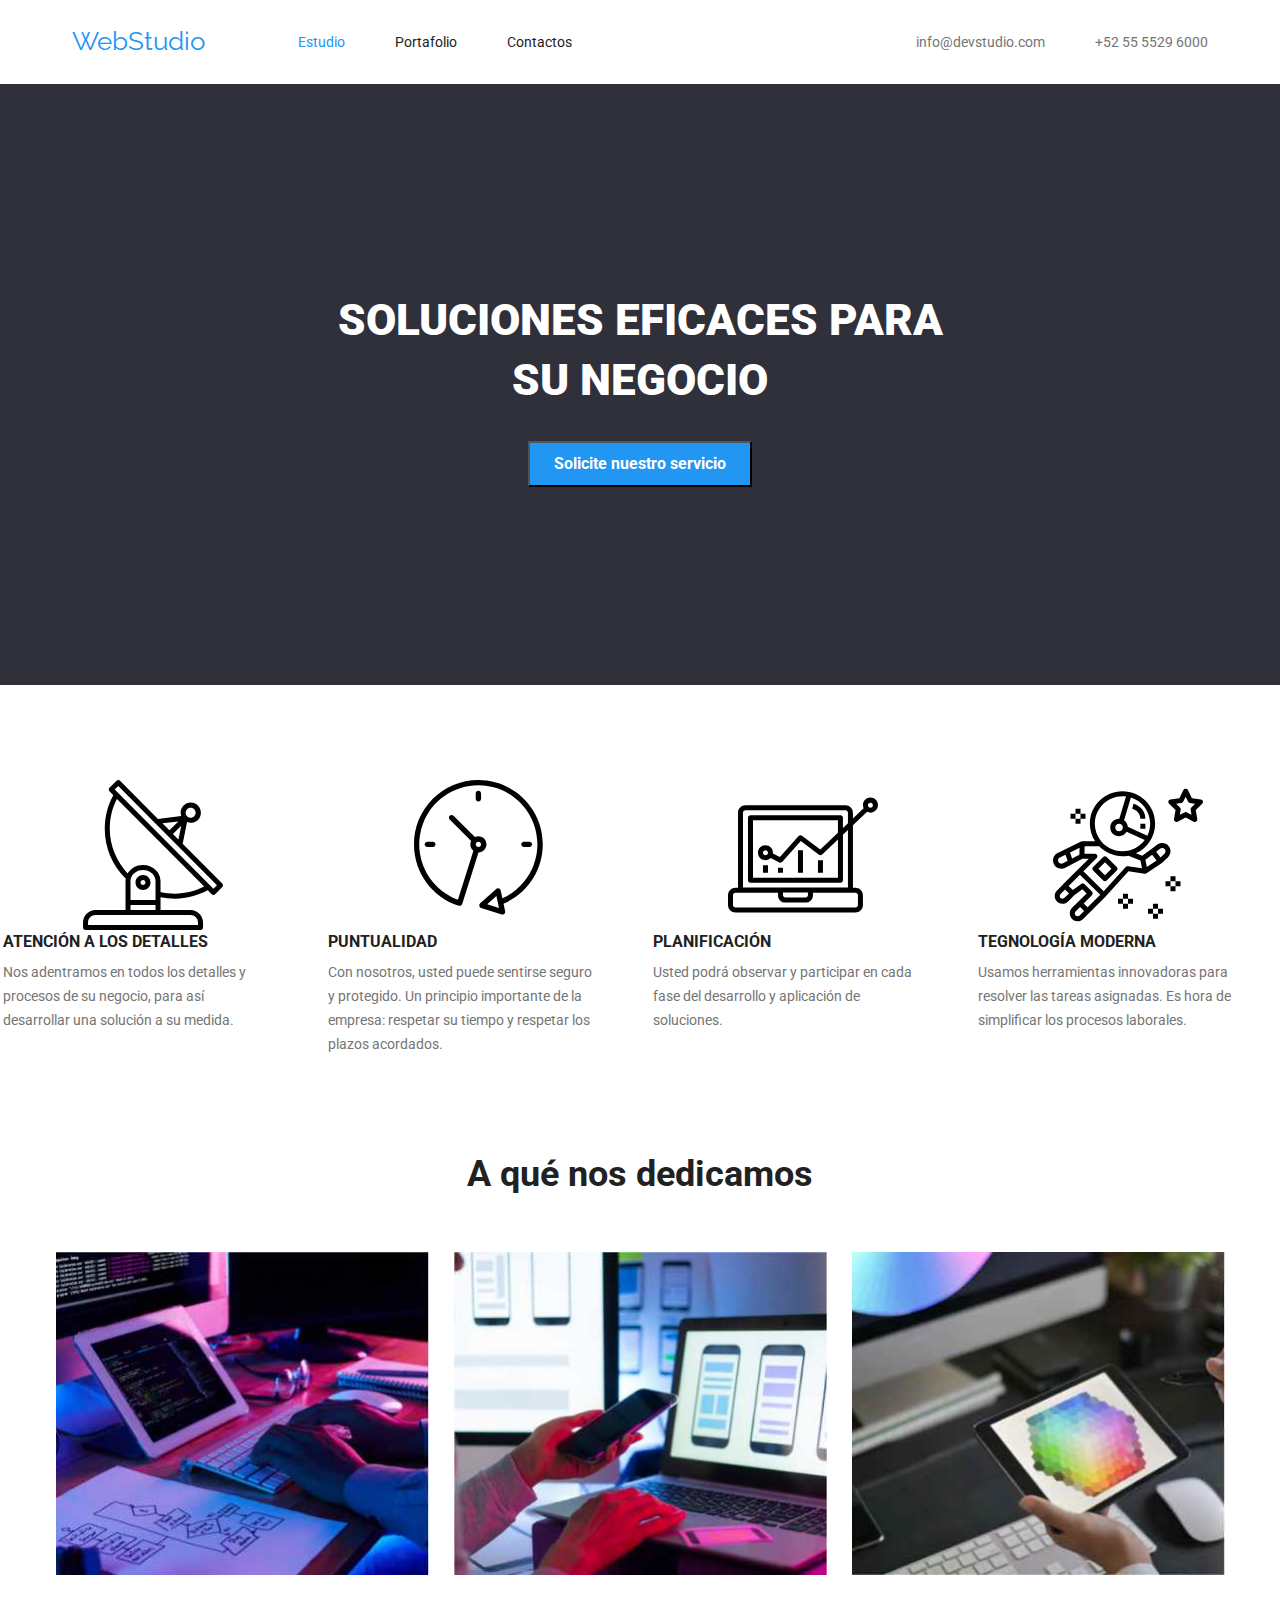
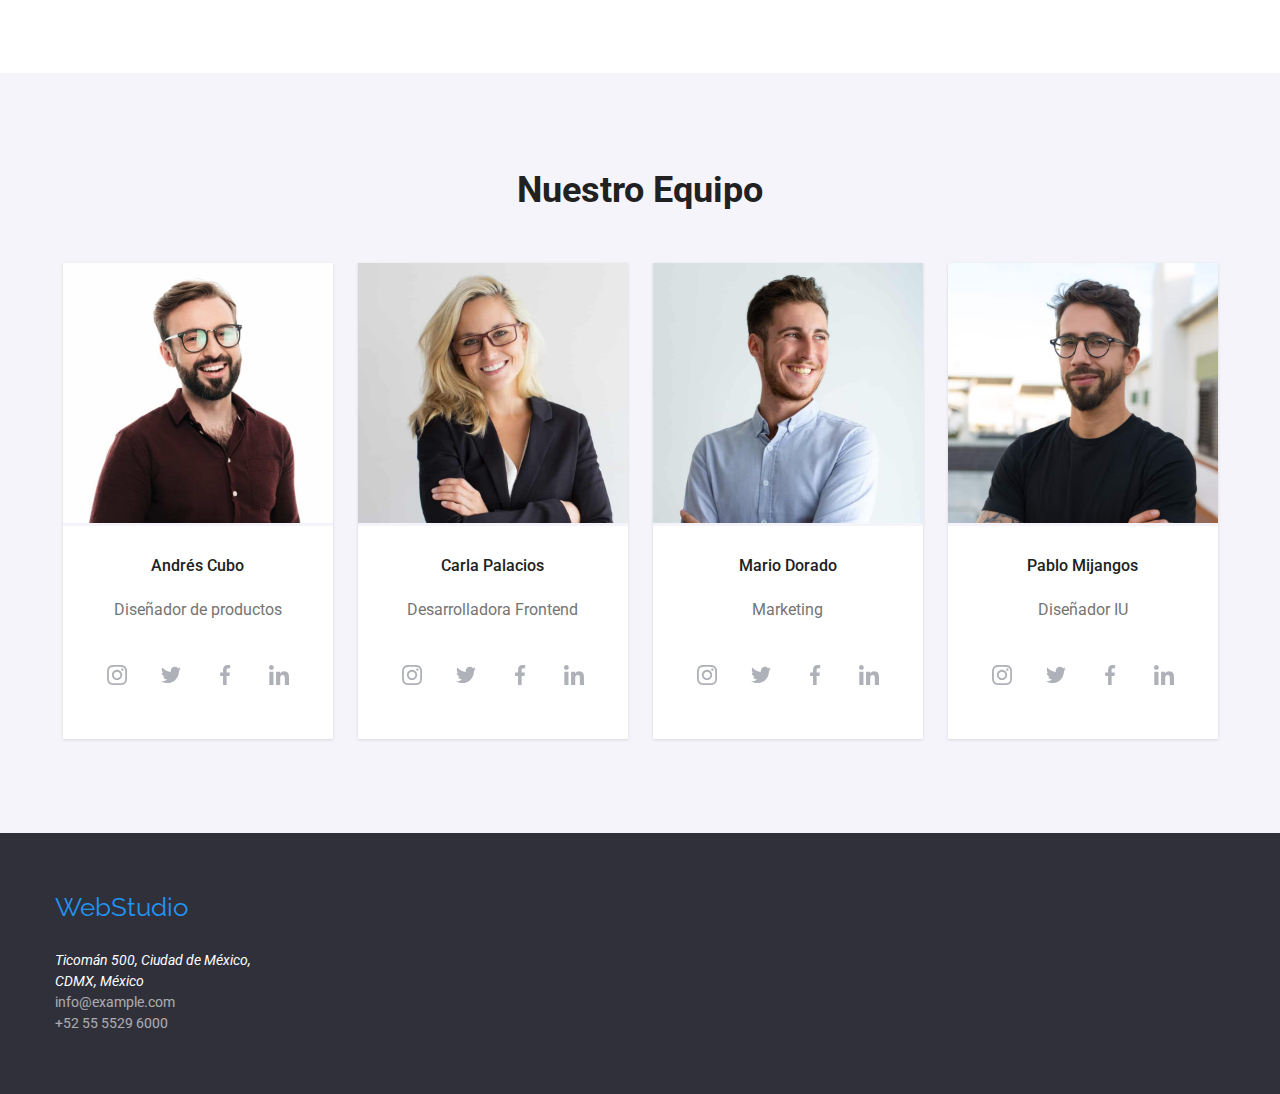
==== index.html @ 73389273 "First Commit Task 4 - rs - valores" ====
<!DOCTYPE html>
<html lang="en">
  <head>
    <meta charset="UTF-8" />
    <meta name="viewport" content="width=device-width, initial-scale=1.0" />
    <!-- Primeramente el normalizador -->
    <link
      rel="stylesheet"
      href="https://cdnjs.cloudflare.com/ajax/libs/modern-normalize/1.0.0/modern-normalize.min.css"
    />
    <link rel="preconnect" href="https://fonts.googleapis.com" />
    <link rel="preconnect" href="https://fonts.gstatic.com" crossorigin />
    <link
      href="https://fonts.googleapis.com/css2?family=Raleway:wght@700&family=Roboto:wght@400;500;700;900&display=swap"
      rel="stylesheet"
    />
    <link
      href="https://fonts.googleapis.com/css2?family=Roboto:wght@400;500;700;900&display=swap"
      rel="stylesheet"
    />
    <link href="./css/styles.css" rel="stylesheet" />
    <title>Document</title>
  </head>
  <body>
    <header>
      <nav class="container navigation-container">
        <a class="nav-web" href="#">WebStudio</a>
        <ul class="hero-navigation">
          <li><a class="current" href="index.html">Estudio</a></li>
          <li><a href="portafolio.html">Portafolio</a></li>
          <li><a href="#">Contactos</a></li>
        </ul>

        <ul class="hero-contact">
          <li>
            <a class="hero-contact-email" href="mailto:info@devstudio.com"
              >info@devstudio.com</a
            >
          </li>
          <li>
            <a href="tel:525555296000">+52 55 5529 6000</a>
          </li>
        </ul>
      </nav>
    </header>
    <main>
      <section id="main__introduction" class="main-introduction">
        <div class="hero-section container">
          <h1 class="h1-introduction">SOLUCIONES EFICACES PARA SU NEGOCIO</h1>
          <button class="button-text-index">Solicite nuestro servicio</button>
        </div>
      </section>
      <section id="main__valores" class="container">
        <div class="div-main-valores">
          <ul class="main-navigation">
            <li>
              <svg class="icon-valores">
                <use href = './images/icons/symbol-defs.svg#icon-val-antena'>
              </svg>
              <h3>ATENCIÓN A LOS DETALLES</h3>
              <p>
                Nos adentramos en todos los detalles y procesos de su negocio,
                para así desarrollar una solución a su medida.
              </p>
            </li>
            <li>
              <svg class="icon-valores">
                <use href = './images/icons/symbol-defs.svg#icon-val-reloj'>
              </svg>
              <h3>PUNTUALIDAD</h3>
              <p>
                Con nosotros, usted puede sentirse seguro y protegido. Un
                principio importante de la empresa: respetar su tiempo y
                respetar los plazos acordados.
              </p>
            </li>
            <li>
              <svg class="icon-valores">
                <use href = './images/icons/symbol-defs.svg#icon-val-diagrama'>
              </svg>
              <h3>PLANIFICACIÓN</h3>
              <p>
                Usted podrá observar y participar en cada fase del desarrollo y
                aplicación de soluciones.
              </p>
            </li>
            <li>
              <svg class="icon-valores">
                <use href = './images/icons/symbol-defs.svg#icon-val-astronauta'>
              </svg>
              <h3>TEGNOLOGÍA MODERNA</h3>
              <p>
                Usamos herramientas innovadoras para resolver las tareas
                asignadas. Es hora de simplificar los procesos laborales.
              </p>
            </li>
          </ul>
        </div>
      </section>

      <section id="main__dedicamos" class="container">
        <h2 class="text-dedicamos">A qué nos dedicamos</h2>
        <ul class="img-dedicamos">
          <li>
            <img
              src="./images/dedicamos1.jpg"
              alt="Desarrollo de páginas"
              width="373"
            />
          </li>
          <li>
            <img
              src="./images/dedicamos2.jpg"
              alt="Interface de usuarios"
              width="373"
            />
          </li>
          <li>
            <img
              src="./images/dedicamos3.jpg"
              alt="Diseño de páginas"
              width="373"
            />
          </li>
        </ul>
      </section>

      <section id="main__equipo" class="main-equipo">
        <div class="container">
          <h2 class="text-equipo">Nuestro Equipo</h2>
          <ul class="img-equipo shadow-equipo">
            <li>
              <img
                src="./images/equi-diseno.jpg"
                alt="Profesional en diseño"
                width="270"
              />
              <h4>Andrés Cubo</h4>
              <span>Diseñador de productos</span>
              <ul class="rs-equipo">
                <li class="rs-equipo-item" >
                  <svg class="icon icon-color">
                    <use href = './images/icons/symbol-defs.svg#icon-rs-instagram'>
                    </svg>
                </li>
                <li  class="rs-equipo-item" >
                  <svg class="icon">
                    <use href = './images/icons/symbol-defs.svg#icon-rs-twitter'>
                    </svg>
                </li>
                <li  class="rs-equipo-item" >
                  <svg class="icon">
                    <use href = './images/icons/symbol-defs.svg#icon-rs-facebook'>
                    </svg>
                </li>
                <li  class="rs-equipo-item" >
                  <svg class="icon">
                    <use href = './images/icons/symbol-defs.svg#icon-rs-linkedin'>
                    </svg>
                </li>
              </ul>
            </li>
            <li>
              <img
                src="./images/equi-desarrollo.jpg"
                alt="Profesional en desarrollo"
                width="270"
              />
              <h4>Carla Palacios</h4>
              <span>Desarrolladora Frontend</span>
              <ul class="rs-equipo">
                <li class="rs-equipo-item" >
                  <svg class="icon icon-color">
                    <use href = './images/icons/symbol-defs.svg#icon-rs-instagram'>
                    </svg>
                </li>
                <li  class="rs-equipo-item" >
                  <svg class="icon">
                    <use href = './images/icons/symbol-defs.svg#icon-rs-twitter'>
                    </svg>
                </li>
                <li  class="rs-equipo-item" >
                  <svg class="icon">
                    <use href = './images/icons/symbol-defs.svg#icon-rs-facebook'>
                    </svg>
                </li>
                <li  class="rs-equipo-item" >
                  <svg class="icon">
                    <use href = './images/icons/symbol-defs.svg#icon-rs-linkedin'>
                    </svg>
                </li>
              </ul>
            </li>
            <li>
              <img
                src="./images/equi-marketing.jpg"
                alt="Profesional en marketing"
                width="270"
              />
              <h4>Mario Dorado</h4>
              <span>Marketing</span>

              <ul class="rs-equipo">
                <li class="rs-equipo-item" >
                  <svg class="icon icon-color">
                    <use href = './images/icons/symbol-defs.svg#icon-rs-instagram'>
                    </svg>
                </li>
                <li  class="rs-equipo-item" >
                  <svg class="icon">
                    <use href = './images/icons/symbol-defs.svg#icon-rs-twitter'>
                    </svg>
                </li>
                <li  class="rs-equipo-item" >
                  <svg class="icon">
                    <use href = './images/icons/symbol-defs.svg#icon-rs-facebook'>
                    </svg>
                </li>
                <li  class="rs-equipo-item" >
                  <svg class="icon">
                    <use href = './images/icons/symbol-defs.svg#icon-rs-linkedin'>
                    </svg>
                </li>
              </ul>
            </li>
            <li>
              <img
                src="./images/equi-diseno-ui.jpg"
                alt="Profesional en interface de usuario"
                width="270"
              />
              <h4>Pablo Mijangos</h4>
              <span>Diseñador IU</span>
              <ul class="rs-equipo">
                <li class="rs-equipo-item" >
                  <svg class="icon icon-color">
                    <use href = './images/icons/symbol-defs.svg#icon-rs-instagram'>
                    </svg>
                </li>
                <li  class="rs-equipo-item" >
                  <svg class="icon">
                    <use href = './images/icons/symbol-defs.svg#icon-rs-twitter'>
                    </svg>
                </li>
                <li  class="rs-equipo-item" >
                  <svg class="icon">
                    <use href = './images/icons/symbol-defs.svg#icon-rs-facebook'>
                    </svg>
                </li>
                <li  class="rs-equipo-item" >
                  <svg class="icon">
                    <use href = './images/icons/symbol-defs.svg#icon-rs-linkedin'>
                    </svg>
                </li>
              </ul>
            </li>
          </ul>
        </div>
      </section>
    </main>

    <footer class="footer">
      <div class="container">
        <a class="nav-web nav-web-footer" href="#">WebStudio</a>
        <ul class="nav-web-footer-ul">
          <li>
            <address class="direccion">
              Ticomán 500, Ciudad de México, CDMX, México
            </address>
          </li>
          <li>
            <a
              class="contact-hover direccion direccion-opacidad"
              href="mailto:info@example.com"
              >info@example.com</a
            >
          </li>
          <li>
            <a
              class="contact-hover direccion direccion-opacidad direccion-footer"
              href="tel:+525555296000"
              >+52 55 5529 6000</a
            >
          </li>
        </ul>
      </div>
    </footer>
  </body>
</html>
---- css/styles.css ----
:root {
  --main-font: 'Roboto', Sans-serif;
  --secundary-font: 'Raleway', Sans-serif;
  --main-introducion: #2f303a;
  --web-color: #2196f3;
  --text-color: #000000;
  --span-color: #757575;
  --body-color: #212121;
  --contact-color: #d94f4f;
  --bg-color-dark: #2f303a;
  --bc-color-light: #f5f4fa;

  --button-bgc: #2196f3;
  --basic-color: #ffffff;
  --bg-color-equipo: #f5f4fa;

  --tx-color-valores: #00000033;

  --ln-color: #ececec;
  --icon-color: #afb1b8;
  --icon-fill: #2196f3;
}

* {
  text-decoration: none;
  list-style-type: none;
}
.container {
  display: block;
  justify-content: center;
  width: 1200px;
  margin: 0px auto;
  padding: 0px 15px;
}
.brd-header {
  border: 1px solid rgba(236, 236, 236, 1);
}

.navigation-container {
  display: flex;

  align-items: center;
}

.hero-navigation a {
  color: var(--body-color);
}
.hero-navigation li:hover a:hover {
  color: var(--web-color);
}
.list {
  margin: 0;
}
.hero-navigation {
  display: flex;
  column-gap: 50px;
  margin: 0px 0px;
  margin-right: 344px;
  padding: 0px 0px;
}
.hero-navigation-filter {
  display: flex;
  column-gap: 8px;
  justify-content: center;
  align-items: center;
  padding: 5px;
}
.hero-navigation li a:hover {
  color: var(--web-color);
}
.hero-navigation li a:focus {
  color: var(--web-color);
  font-weight: 500;
}
.hero-contact li a {
  color: var(--span-color);
}
.hero-contact-email:hover {
  font-weight: 500;
  color: var(--web-color);
}
.hero-contact-email:focus {
  font-weight: 500;
  color: var(--web-color);
}
.hero-contact {
  display: flex;
  column-gap: 50px;
  padding: 0px 0px;
  margin: 0px 0px;
}
button {
  padding: 6px 24px;
}

.button-text-filter {
  padding-top: 106px;
  padding-bottom: 50px;
  margin: 0px 0px 0px;
}
.button-text-filter li button {
  cursor: pointer;
  line-height: 1.625;
  font-size: 16px;
  font-weight: 500;
  border-radius: 4px;
  border-width: 0px 0px 0px 0px;
}
.button-text-index {
  cursor: pointer;
  line-height: 1.875;
  font-size: 16px;
  font-weight: 700;
  color: var(--basic-color);
  background-color: var(--web-color);
  display: block;
  margin: 0 auto;
}

button:hover {
  background-color: var(--button-bgc);
  color: var(--basic-color);
}
button:focus {
  background-color: var(--button-bgc);
  color: var(--basic-color);
}
#line {
  height: 1px;
  color: var(--ln-color);
  padding-top: 1px 0px 1px 0px;
  margin: 0px 0px 0px 0px;
  border-color: var(--ln-color);
  background-color: #ffffff;
}

body {
  margin: 0;
  padding: 0;
  font-family: var(--main-font);
  font-size: 14px;
  /*letter-spacing: 0.03em;*/
  color: var(--body-color);
}
h1 {
}

h2 {
  font-size: 36px;
  font-weight: 700;
  line-height: 1.284;
}
h3 {
  line-height: 1.142;
  font-size: 16px;
  font-weight: 700;
}
h4 {
  line-height: 1.187;
  font-size: 16px;
  font-weight: 500;
}
p {
  font-size: 14px;
  font-weight: 400;
}
.main-introduction {
  justify-content: center;
  background-color: var(--main-introducion);
}

.footer {
  background-color: var(--main-introducion);
}

.h1-introduction {
  font-size: 44px;
  font-weight: 900;
  line-height: 1.363;
  color: var(--basic-color);
  padding-top: 207px;
  padding-bottom: 30px;
  text-align: center;
  margin: 0px 0px 0px 0px;
}
span {
  line-height: 1.875;
  color: var(--span-color);
  font-size: 16px;
  font-weight: 400;
}
.nav-web {
  color: var(--web-color);
  font-size: 26px;
  font-family: 'Raleway', sans-serif;
  margin-right: 93px;

  padding: 27px 0px;
}
.direccion {
  font-size: 14px;
  color: var(--basic-color);
}
.direccion-opacidad {
  opacity: 60%;
}
.web li a {
  font-size: 14px;
  line-height: 1.172;
}
.section-title {
  display: none;
}
/*

*/
/* =================================================================*/
.hero-section {
  width: 696px;
  margin-right: auto;
  margin-left: auto;
  justify-content: center;
  padding-bottom: 198px;
}
.main-navigation {
  display: flex;
  flex-basis: calc((100%-20px) / 4);
  gap: 25px;
  padding-left: 0;
  padding-top: 95px;
  /*padding-bottom: 94px;*/
  justify-content: center;
  margin: 0px 0pc 0px 0px;
}

.main-navigation h3 {
  font-family: var(--main-font);
  width: 270px;
  font-weight: 700;
  color: var(--body-color);
  margin: 0px 0px 0px 0px;
}

.main-navigation p {
  font-family: var(--main-font);
  width: 270px;
  font-weight: 400;
  font-size: 14px;
  color: var(--span-color);
  margin: 0px 0px 0px 0px;
  padding: 10px 0px 94px;
  line-height: 1.714;
}

.img-dedicamos {
  display: flex;
  flex-basis: calc((100%-20px) / 4);
  gap: 25px;
  padding-left: 0;
  padding-bottom: 94px;
  justify-content: center;
  margin: 0px 0px 0px 0px;
}
.img-equipo {
  display: flex;
  flex-basis: calc((100%-20px) / 4);
  gap: 25px;
  padding-left: 0;
  justify-content: center;
  margin: 0px 0px 0px 0px;
}

.img-equipo li h4 {
  padding-top: 30px;
  padding-bottom: 10px;
  text-align: center;
  margin: 0px 0px 0px 0px;
}
.img-equipo li span {
  display: block;
  line-height: 1.875;
  color: var(--span-color);
  font-size: 16px;
  font-weight: 400;
  margin: 0px 0px 0px 0px;
  padding-top: 10px;
  padding-bottom: 28px;
  text-align: center;
}
.img-portafolio {
  display: flex;
  flex-wrap: wrap;
  gap: 30px;
  padding-left: 0;
  justify-content: center;
  margin: 0px 0px 0px 0px;
  padding-bottom: 30px;
}

.img-portafolio li h3 {
  margin: 0px 0px 0px 0px;
  font-family: var(--main-font);
  font-size: 18px;
  font-weight: 700;
  padding-left: 24px;
  padding-top: 20px;
  white-space: pre;
}
.img-portafolio li span {
  display: block;
  font-family: var(--main-font);
  font-size: 16px;
  font-weight: 400;
  padding-left: 24px;
  padding-top: 0px;
  padding-bottom: 18px;
}

.shadow-portafolio li {
  box-shadow: 0px 2px 1px 0px #00000033;
  box-shadow: 0px 1px 1px 0px #00000024;
  box-shadow: 0px 1px 3px 0px #0000001f;
}
#products ul {
  display: flex;
  flex-basis: calc((100%-20px) / 3);

  /*flex-wrap: wrap;*/
  gap: 25px;
  padding-left: 0;
  justify-content: center;
  margin-bottom: 40px;
  border-radius: 4px;
  box-shadow: 0px 2px 1px -1px rgba(0, 0, 0, 0.2);
  box-shadow: 0px 1px 1px 0px rgba(0, 0, 0, 0.14);
  box-shadow: 0px 1px 3px 0px rgba(0, 0, 0, 0.12);
}

/*-----Equipo---------*/
.shadow-equipo > li {
  box-shadow: 0px 2px 1px 0px #00000033;
  box-shadow: 0px 1px 1px 0px #00000024;
  box-shadow: 0px 1px 3px 0px #0000001f;
}
.shadow-equipo h4 {
  background-color: var(--basic-color);
}
.shadow-equipo span {
  background-color: var(--basic-color);
}
.hero-navigation a[class='current'] {
  color: var(--web-color);
}
.main-equipo {
  background-color: var(--bg-color-equipo);
  padding-bottom: 94px;
}
.text-equipo {
  text-align: center;
  padding-top: 94px;
  padding-bottom: 50px;
  margin: 0px 0px 0px 0px;
}
.text-dedicamos {
  text-align: center;
  /*padding-top: 94px;*/
  padding-bottom: 55px;
  margin: 0px 0px 0px 0px;
}
.div-main-valores {
  padding: 0px 0pc 0px 0px;
}
.nav-web-footer {
  display: block;
  padding-top: 60px;
}

.direccion-footer {
  display: block;
  padding-bottom: 60px;
}
.nav-web-footer-ul {
  line-height: 1.5;
  width: 231px;
  font-weight: 400;
  padding-left: 0px;
  margin: 0px 0px 0px 0px;
}

/* Tarea 4 */

.icon {
  width: 20px;
  height: 20px;
}
.rs-equipo-item > .icon {
  fill: var(--icon-color);
}
.rs-equipo {
  display: flex;
  flex-basis: calc((100%-20px) / 4);
  gap: 10px;
  padding-left: 0;
  justify-content: center;
  margin: 0px 0px 0px 0px;
  background-color: var(--basic-color);
  padding-bottom: 42px;
}
.rs-equipo li {
  display: flex;
  width: 44px;
  height: 44px;
  border-radius: 50%;
  justify-content: center;
  align-items: center;
}

.rs-equipo-item:hover > .icon {
  fill: var(--basic-color);
}
.rs-equipo li:hover {
  background-color: var(--icon-fill);
}
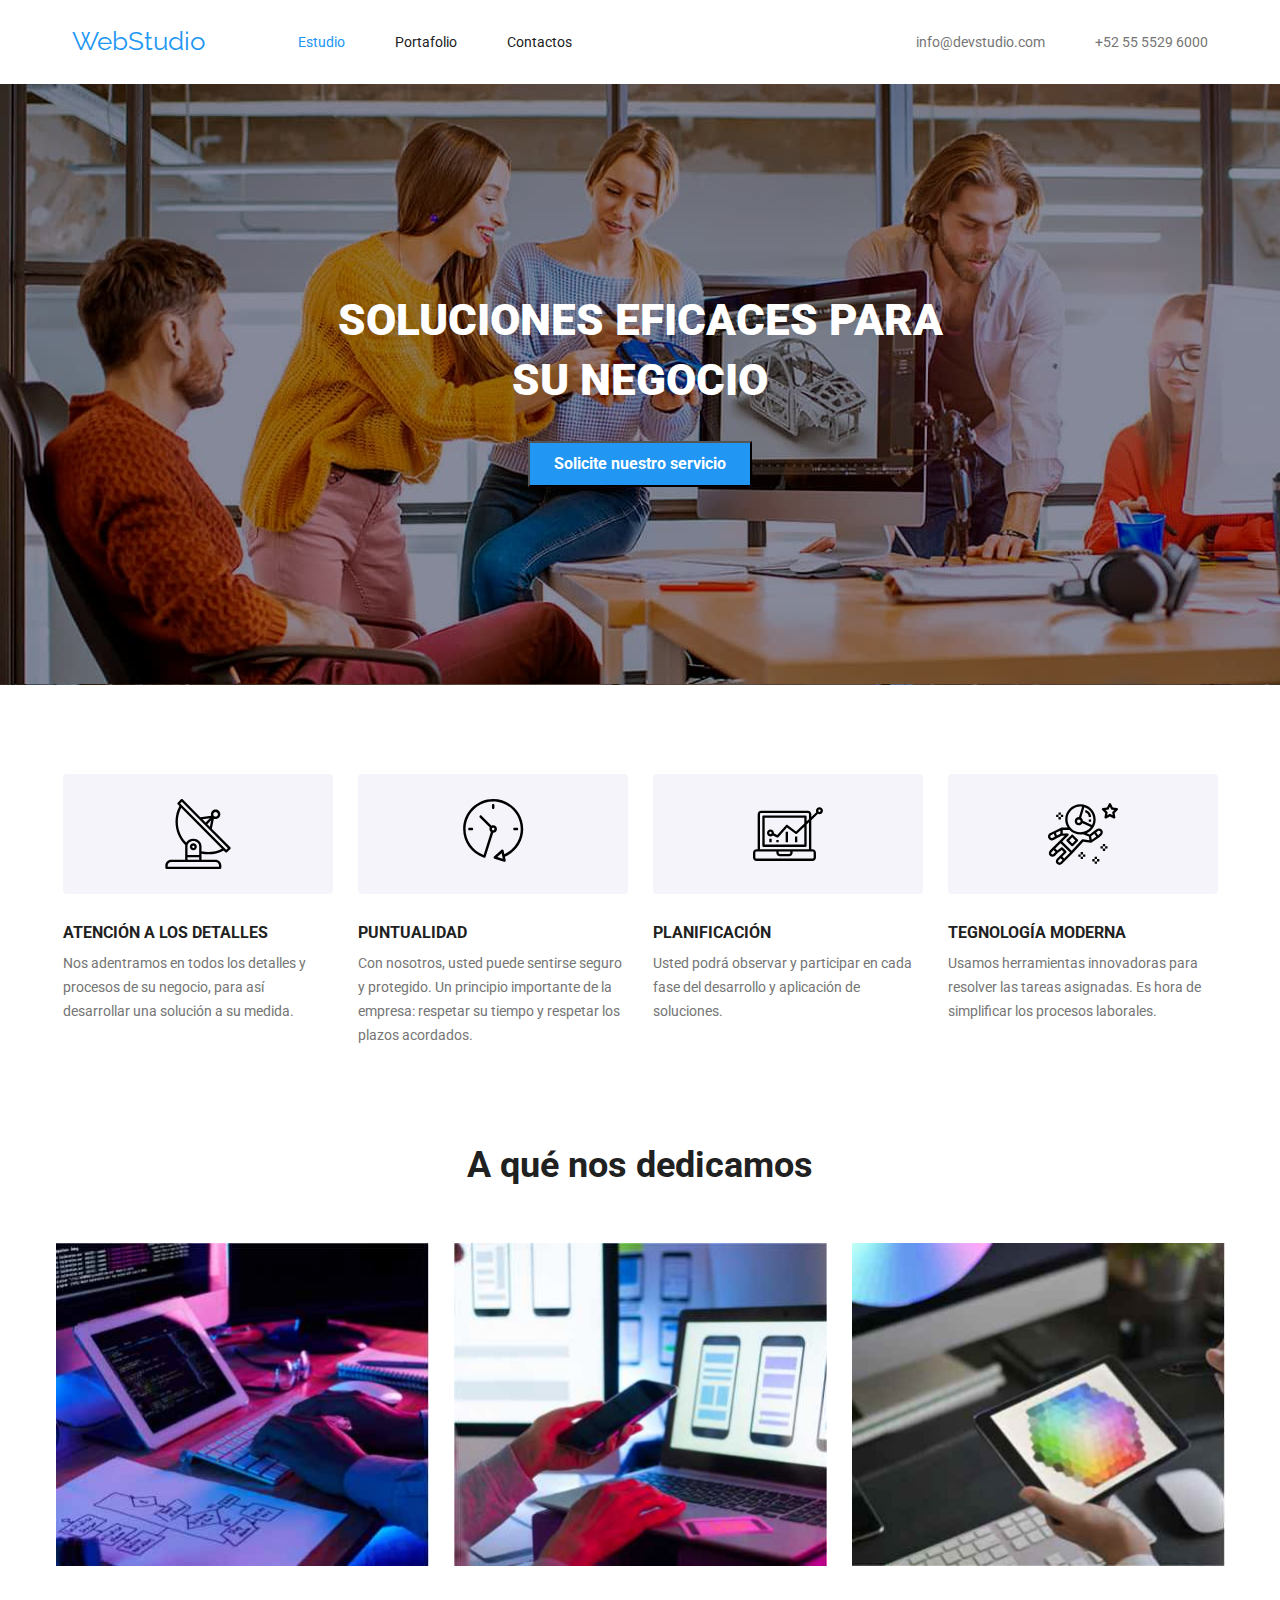
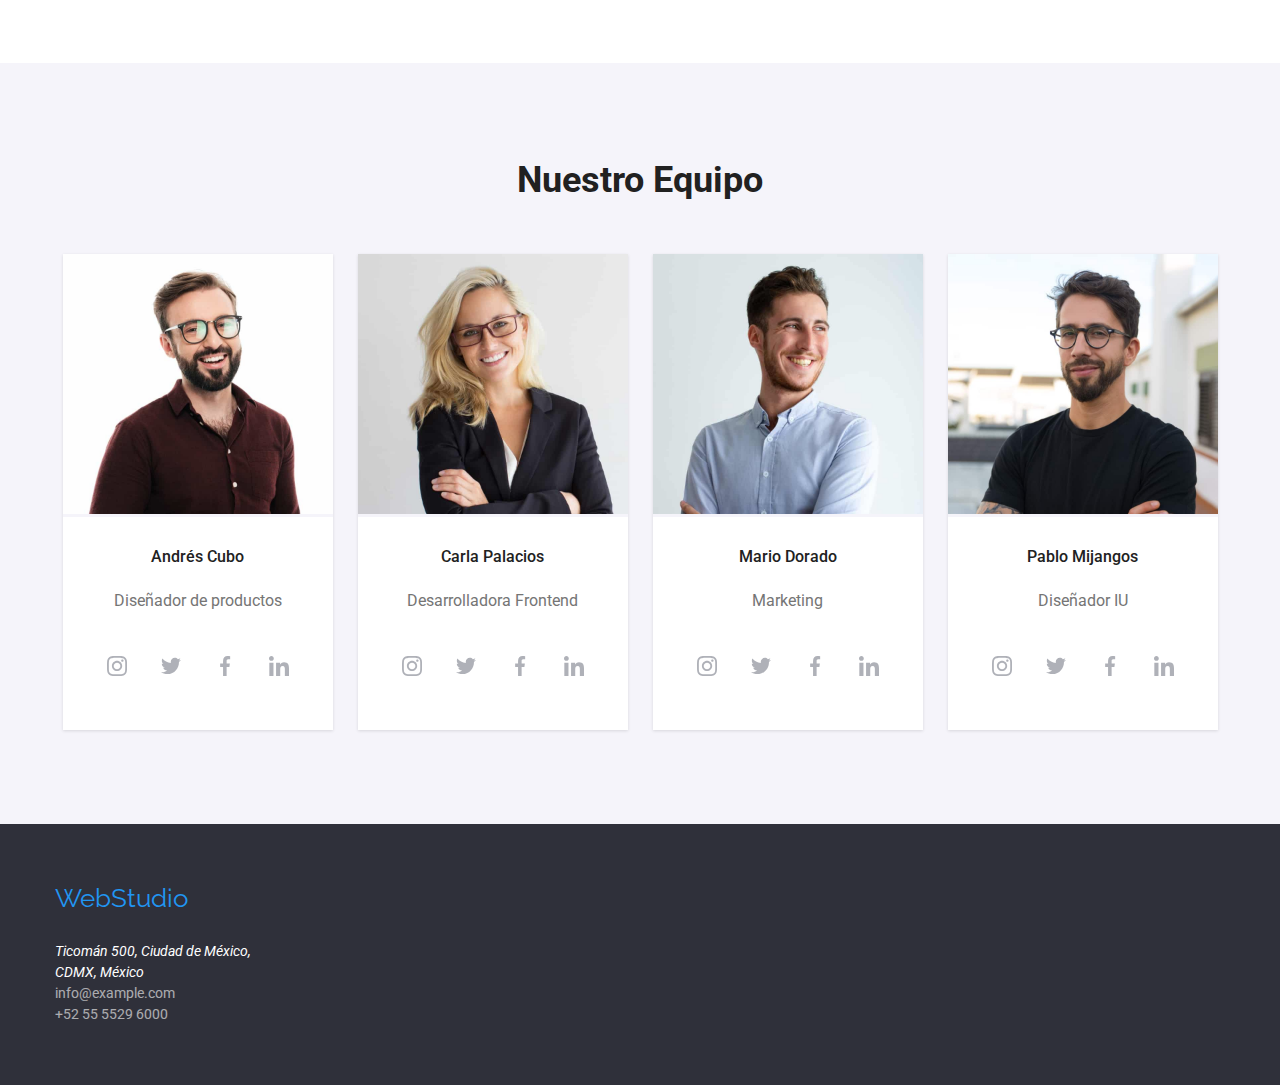
==== commit 781d4fb5: "Second Commit Task 4 - img main" ====
--- a/index.html
+++ b/index.html
@@ -54,9 +54,11 @@
         <div class="div-main-valores">
           <ul class="main-navigation">
             <li>
-              <svg class="icon-valores">
-                <use href = './images/icons/symbol-defs.svg#icon-val-antena'>
-              </svg>
+              <div class="val-img">
+                <svg class="icon-valores">
+                  <use href = './images/icons/symbol-defs.svg#icon-val-antena'>
+                </svg>
+              </div>
               <h3>ATENCIÓN A LOS DETALLES</h3>
               <p>
                 Nos adentramos en todos los detalles y procesos de su negocio,
@@ -64,9 +66,11 @@
               </p>
             </li>
             <li>
-              <svg class="icon-valores">
-                <use href = './images/icons/symbol-defs.svg#icon-val-reloj'>
-              </svg>
+              <div class="val-img">
+                <svg class="icon-valores">
+                  <use href = './images/icons/symbol-defs.svg#icon-val-reloj'>
+                </svg>
+              </div>
               <h3>PUNTUALIDAD</h3>
               <p>
                 Con nosotros, usted puede sentirse seguro y protegido. Un
@@ -75,9 +79,11 @@
               </p>
             </li>
             <li>
-              <svg class="icon-valores">
-                <use href = './images/icons/symbol-defs.svg#icon-val-diagrama'>
-              </svg>
+              <div class="val-img">
+                <svg class="icon-valores">
+                  <use href = './images/icons/symbol-defs.svg#icon-val-diagrama'>
+                </svg>
+              </div>
               <h3>PLANIFICACIÓN</h3>
               <p>
                 Usted podrá observar y participar en cada fase del desarrollo y
@@ -85,9 +91,11 @@
               </p>
             </li>
             <li>
-              <svg class="icon-valores">
-                <use href = './images/icons/symbol-defs.svg#icon-val-astronauta'>
-              </svg>
+              <div class="val-img">
+                <svg class="icon-valores">
+                  <use href = './images/icons/symbol-defs.svg#icon-val-astronauta'>
+                </svg>
+              </div>
               <h3>TEGNOLOGÍA MODERNA</h3>
               <p>
                 Usamos herramientas innovadoras para resolver las tareas
--- a/css/styles.css
+++ b/css/styles.css
@@ -167,8 +167,8 @@
 .main-introduction {
   justify-content: center;
   background-color: var(--main-introducion);
-}
-
+  background-image: url(../images/head-image.jpg);
+}
 .footer {
   background-color: var(--main-introducion);
 }
@@ -227,7 +227,7 @@
   flex-basis: calc((100%-20px) / 4);
   gap: 25px;
   padding-left: 0;
-  padding-top: 95px;
+  padding-top: 89px;
   /*padding-bottom: 94px;*/
   justify-content: center;
   margin: 0px 0pc 0px 0px;
@@ -421,3 +421,18 @@
 .rs-equipo li:hover {
   background-color: var(--icon-fill);
 }
+
+.val-img {
+  display: flex;
+  width: 270px;
+  height: 120px;
+  background-color: #f5f4fa;
+  border-radius: 4px;
+  justify-content: center;
+  align-items: center;
+  margin-bottom: 30px;
+}
+.icon-valores {
+  width: 70px;
+  height: 70px;
+}
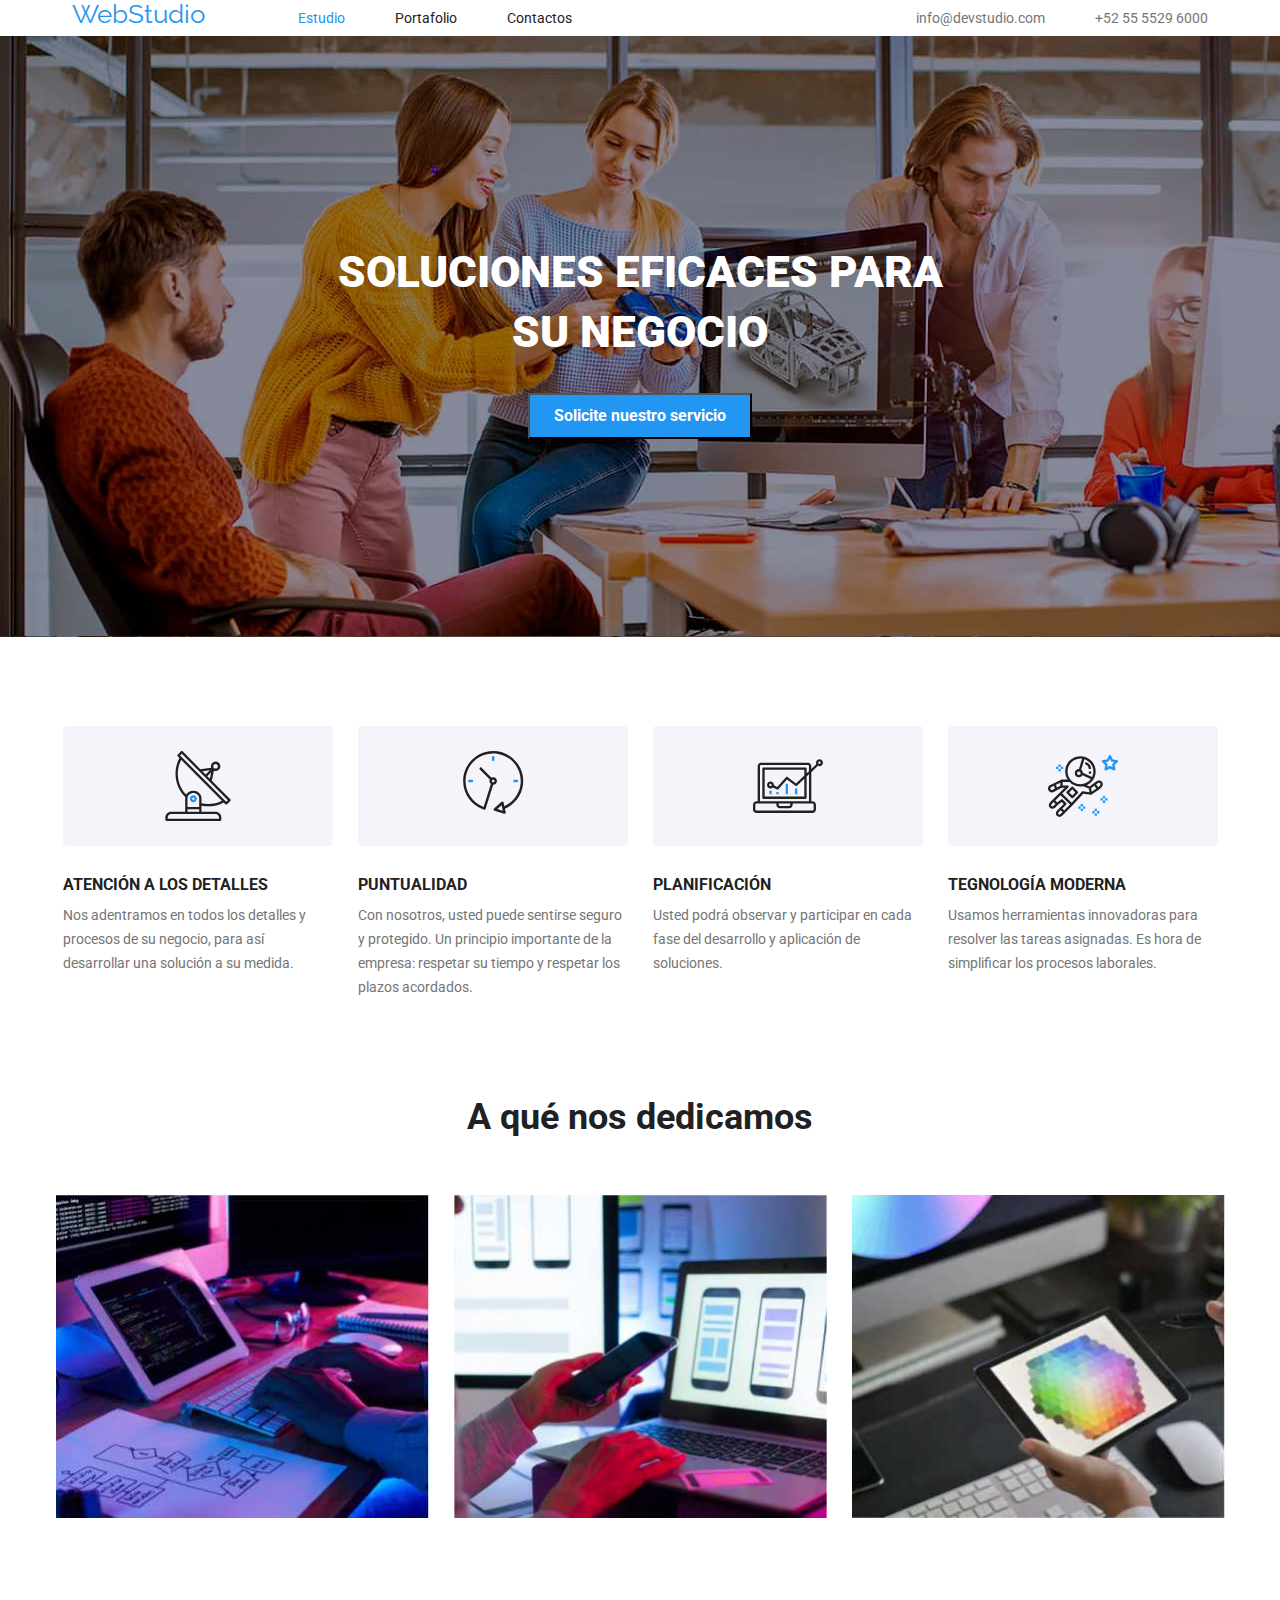
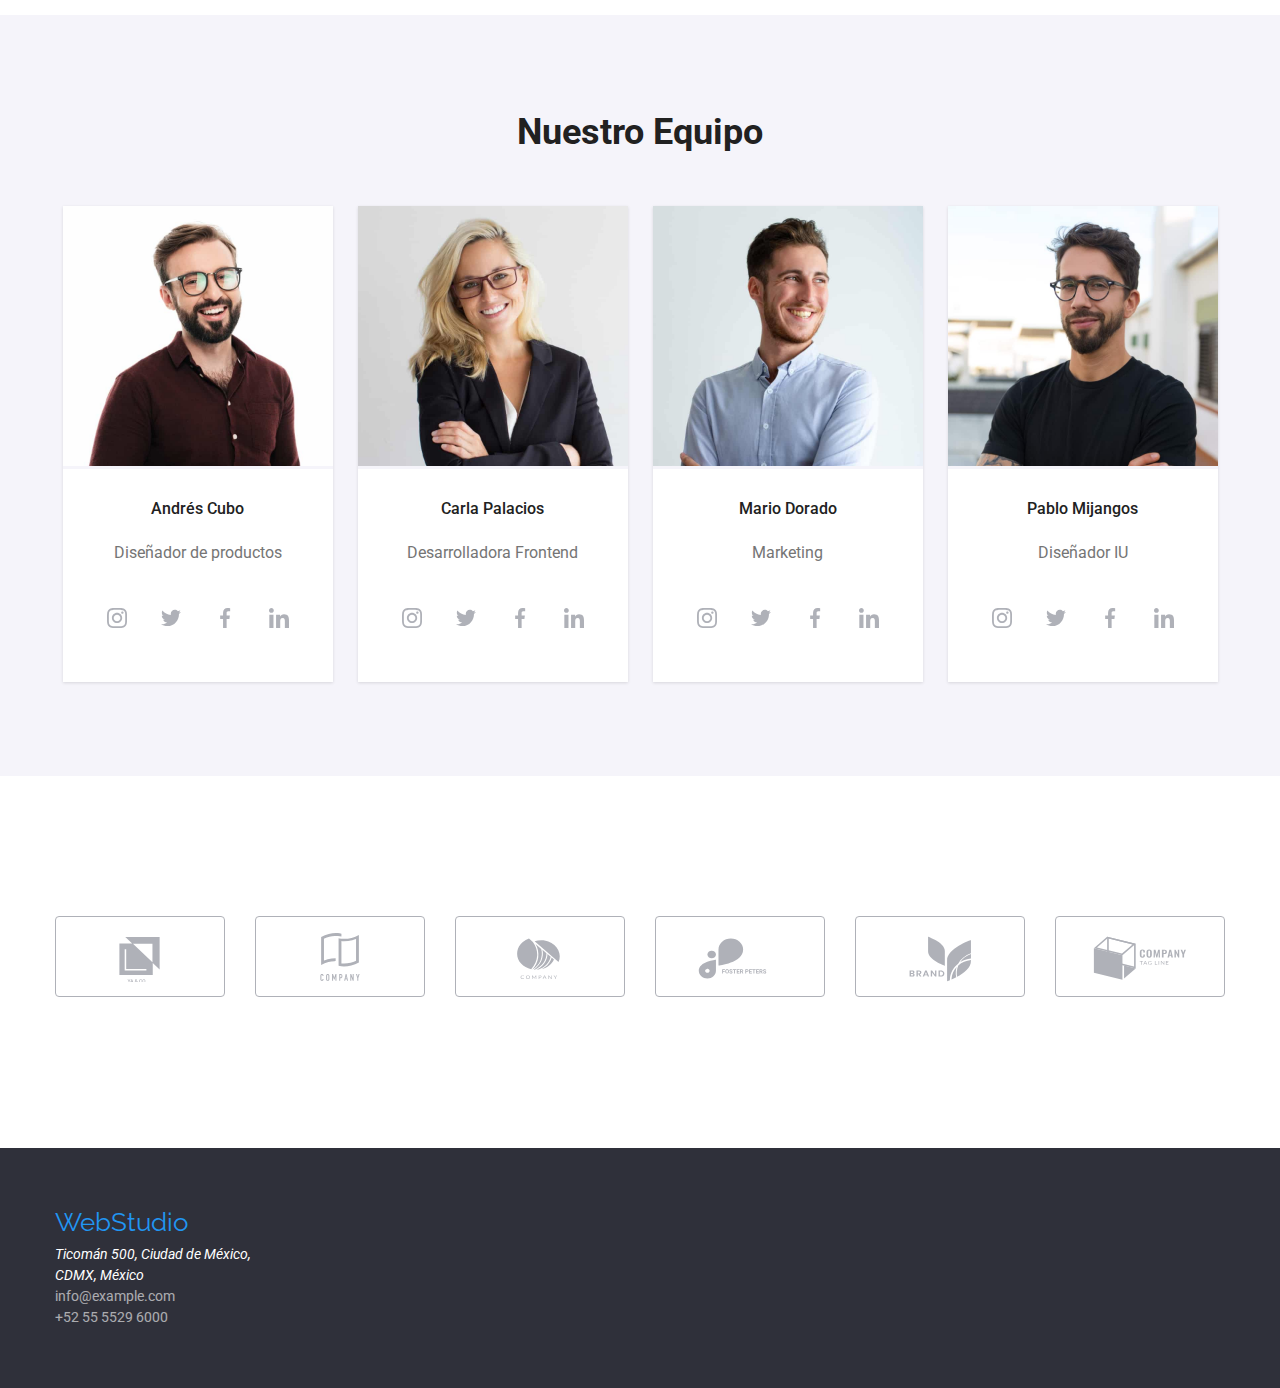
==== commit 031c7b04: "Third Commit Task 4 - img main" ====
--- a/index.html
+++ b/index.html
@@ -267,6 +267,54 @@
       </section>
     </main>
 
+    <section>
+      <div class="container">
+        <ul class="group-client">
+          <li>
+            <div class="icon-cli-container">
+              <svg class="icon-cli">
+                <use href = './images/icons/symbol-defs.svg#icon-cli-1'>
+              </svg>
+            </div>
+          </li>
+          <li>
+            <div class="icon-cli-container">
+              <svg class="icon-cli">
+                <use href = './images/icons/symbol-defs.svg#icon-cli-2'>
+              </svg>
+            </div>
+          </li>
+          <li>
+            <div class="icon-cli-container">
+              <svg class="icon-cli">
+                <use href = './images/icons/symbol-defs.svg#icon-cli-3'>
+              </svg>
+            </div>
+          </li>
+          <li>
+            <div class="icon-cli-container">
+              <svg class="icon-cli">
+                <use href = './images/icons/symbol-defs.svg#icon-cli-4'>
+              </svg>
+            </div>
+          </li>
+          <li>
+            <div class="icon-cli-container">
+              <svg class="icon-cli">
+                <use href = './images/icons/symbol-defs.svg#icon-cli-5'>
+              </svg>
+            </div>
+          </li>
+          <li>
+            <div class="icon-cli-container">
+              <svg class="icon-cli">
+                <use href = './images/icons/symbol-defs.svg#icon-cli-6'>
+              </svg>
+            </div>
+          </li>
+        </ul>
+      </div>
+    </section>
     <footer class="footer">
       <div class="container">
         <a class="nav-web nav-web-footer" href="#">WebStudio</a>
--- a/css/styles.css
+++ b/css/styles.css
@@ -194,8 +194,7 @@
   font-size: 26px;
   font-family: 'Raleway', sans-serif;
   margin-right: 93px;
-
-  padding: 27px 0px;
+  margin-bottom: 6px;
 }
 .direccion {
   font-size: 14px;
@@ -436,3 +435,42 @@
   width: 70px;
   height: 70px;
 }
+/*------Clientes----*/
+
+.icon-cli-container {
+  display: flex;
+  width: 170px;
+  height: 81px;
+  margin: 0px 0px 0px 0px;
+  justify-content: center;
+  align-items: center;
+
+  border-radius: 4px;
+  border: 1px solid var(--icon-color);
+  padding: 14.09px;
+}
+.icon-cli {
+  width: 106px;
+  height: 52px;
+}
+
+.icon-cli-container > .icon-cli {
+  fill: var(--icon-color);
+}
+
+.group-client {
+  display: flex;
+  gap: 30px;
+  padding-left: 0;
+  justify-content: center;
+  margin: 0px 0px 0px 0px;
+  background-color: var(--basic-color);
+  padding-bottom: 151px;
+  padding-top: 140px;
+}
+.icon-cli:hover {
+  fill: var(--web-color);
+}
+.icon-cli-container:hover {
+  border: 1px solid var(--web-color);
+}
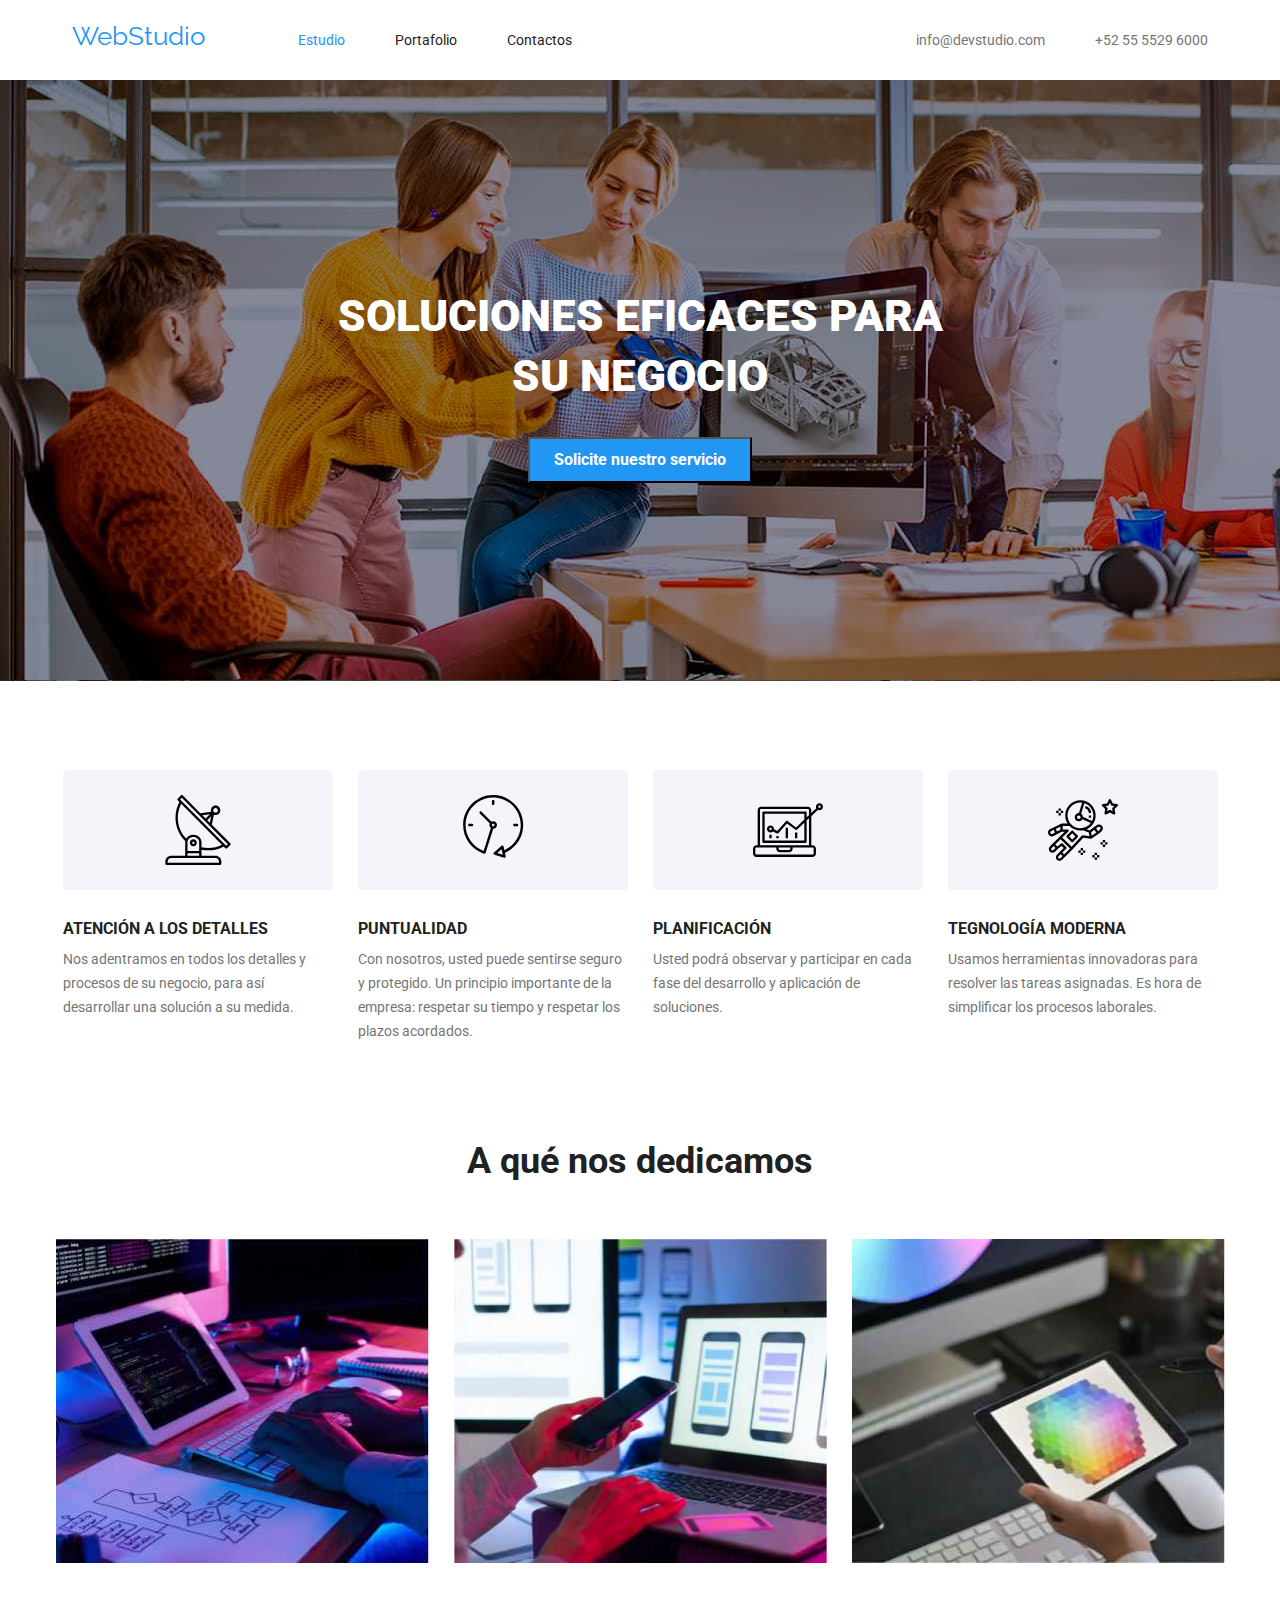
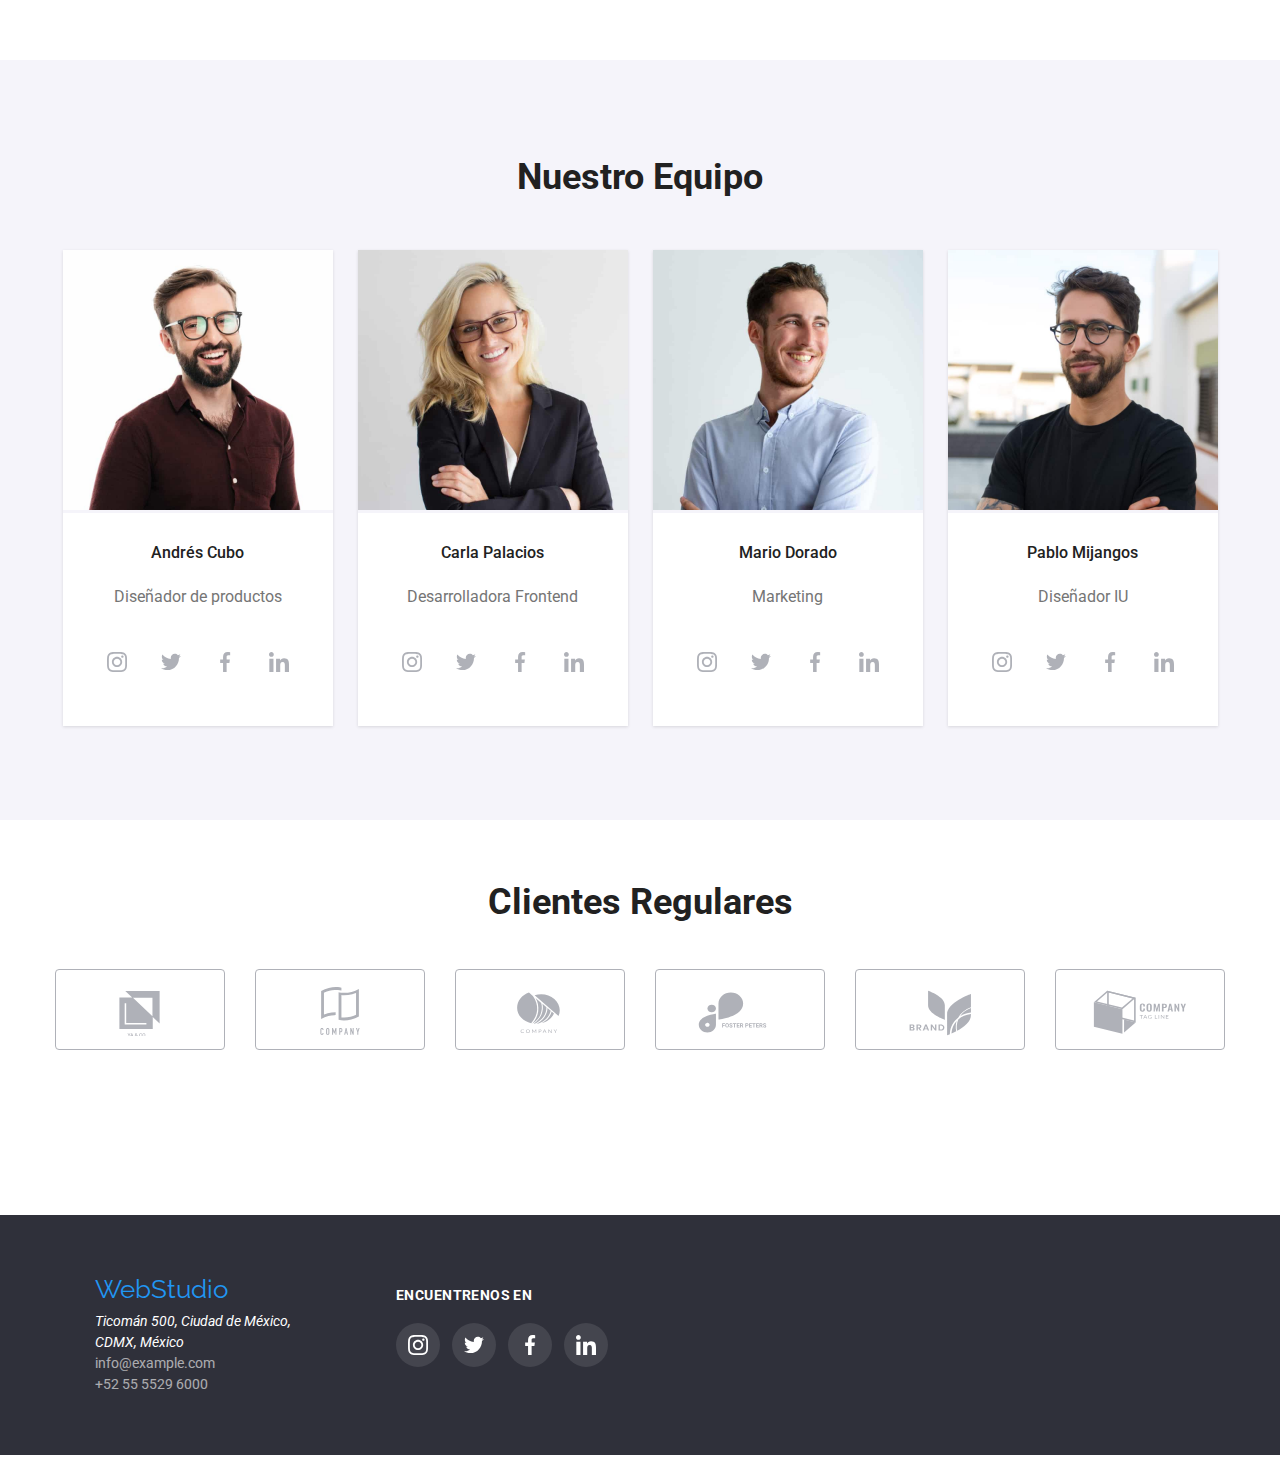
==== commit b72bb4e0: "Commit 5 - Tarea 4 - footer rs company" ====
--- a/index.html
+++ b/index.html
@@ -269,6 +269,7 @@
 
     <section>
       <div class="container">
+         <h2 class="text-clients">Clientes Regulares</h2>
         <ul class="group-client">
           <li>
             <div class="icon-cli-container">
@@ -317,26 +318,55 @@
     </section>
     <footer class="footer">
       <div class="container">
-        <a class="nav-web nav-web-footer" href="#">WebStudio</a>
-        <ul class="nav-web-footer-ul">
-          <li>
-            <address class="direccion">
-              Ticomán 500, Ciudad de México, CDMX, México
-            </address>
-          </li>
-          <li>
-            <a
-              class="contact-hover direccion direccion-opacidad"
-              href="mailto:info@example.com"
-              >info@example.com</a
-            >
-          </li>
-          <li>
-            <a
-              class="contact-hover direccion direccion-opacidad direccion-footer"
-              href="tel:+525555296000"
-              >+52 55 5529 6000</a
-            >
+        <ul class="nav-footer-all">
+          <li>
+            <a class="nav-web nav-web-footer" href="#">WebStudio</a>
+            <ul class="nav-web-footer-ul">
+              <li>
+                <address class="direccion">
+                  Ticomán 500, Ciudad de México, CDMX, México
+                </address>
+              </li>
+              <li>
+                <a
+                  class="contact-hover direccion direccion-opacidad"
+                  href="mailto:info@example.com"
+                  >info@example.com</a
+                >
+              </li>
+              <li>
+                <a
+                  class="contact-hover direccion direccion-opacidad direccion-footer"
+                  href="tel:+525555296000"
+                  >+52 55 5529 6000</a
+                >
+              </li>
+            </ul>
+          </li>
+          <li>
+            <h5 class="text-company">ENCUENTRENOS EN</h5>
+            <ul class="rs-company-group">
+                <li class="rs-company-item1" >
+                  <svg class="icon-cp">
+                    <use href = './images/icons/symbol-defs.svg#icon-rs-instagram'>
+                    </svg>
+                </li>
+                <li  class="rs-company-item1" >
+                  <svg class="icon-cp">
+                    <use href = './images/icons/symbol-defs.svg#icon-rs-twitter'>
+                    </svg>
+                </li>
+                <li  class="rs-company-ite1m" >
+                  <svg class="icon-cp">
+                    <use href = './images/icons/symbol-defs.svg#icon-rs-facebook'>
+                    </svg>
+                </li>
+                <li  class="rs-company-item1" >
+                  <svg class="icon-cp">
+                    <use href = './images/icons/symbol-defs.svg#icon-rs-linkedin'>
+                    </svg>
+                </li>
+              </ul>
           </li>
         </ul>
       </div>
--- a/css/styles.css
+++ b/css/styles.css
@@ -56,7 +56,7 @@
   column-gap: 50px;
   margin: 0px 0px;
   margin-right: 344px;
-  padding: 0px 0px;
+  padding: 32px 0px;
 }
 .hero-navigation-filter {
   display: flex;
@@ -154,6 +154,16 @@
   line-height: 1.142;
   font-size: 16px;
   font-weight: 700;
+}
+h5 {
+  color: var(--basic-color);
+  font-family: var(--main-font);
+  font-size: 14px;
+  font-style: normal;
+  font-weight: 700;
+  line-height: normal;
+  letter-spacing: 0.42px;
+  text-transform: uppercase;
 }
 h4 {
   line-height: 1.187;
@@ -375,7 +385,7 @@
 }
 
 .direccion-footer {
-  display: block;
+  display: inline-block;
   padding-bottom: 60px;
 }
 .nav-web-footer-ul {
@@ -466,7 +476,6 @@
   margin: 0px 0px 0px 0px;
   background-color: var(--basic-color);
   padding-bottom: 151px;
-  padding-top: 140px;
 }
 .icon-cli:hover {
   fill: var(--web-color);
@@ -474,3 +483,53 @@
 .icon-cli-container:hover {
   border: 1px solid var(--web-color);
 }
+.text-clients {
+  text-align: center;
+  padding-top: 59px;
+  margin: 0px 0px 44px 0px;
+}
+
+.nav-footer-all {
+  display: flex;
+}
+
+.icon-cp {
+  fill: var(--basic-color);
+  width: 20px;
+  height: 20px;
+}
+
+.rs-company-group > .icon-cp {
+  fill: var(--basic-color);
+}
+.rs-company-group {
+  display: flex;
+  gap: 12px;
+  padding-left: 0;
+  justify-content: center;
+  margin: 0px 0px 0px 70px;
+  padding-bottom: 0px;
+}
+.rs-company-group li {
+  display: flex;
+  width: 44px;
+  height: 44px;
+  border-radius: 50%;
+  justify-content: center;
+  align-items: center;
+  background-color: rgba(255, 255, 255, 0.1);
+}
+
+.rs-company-group:hover > .icon-cp {
+  fill: var(--basic-color);
+}
+.rs-company-group li:hover {
+  background-color: var(--icon-fill);
+}
+.rs-company-item {
+  background-color: rgba(255, 255, 255, 0.1);
+}
+.text-company {
+  padding-top: 72px;
+  margin: 0px 0px 20px 70px;
+}
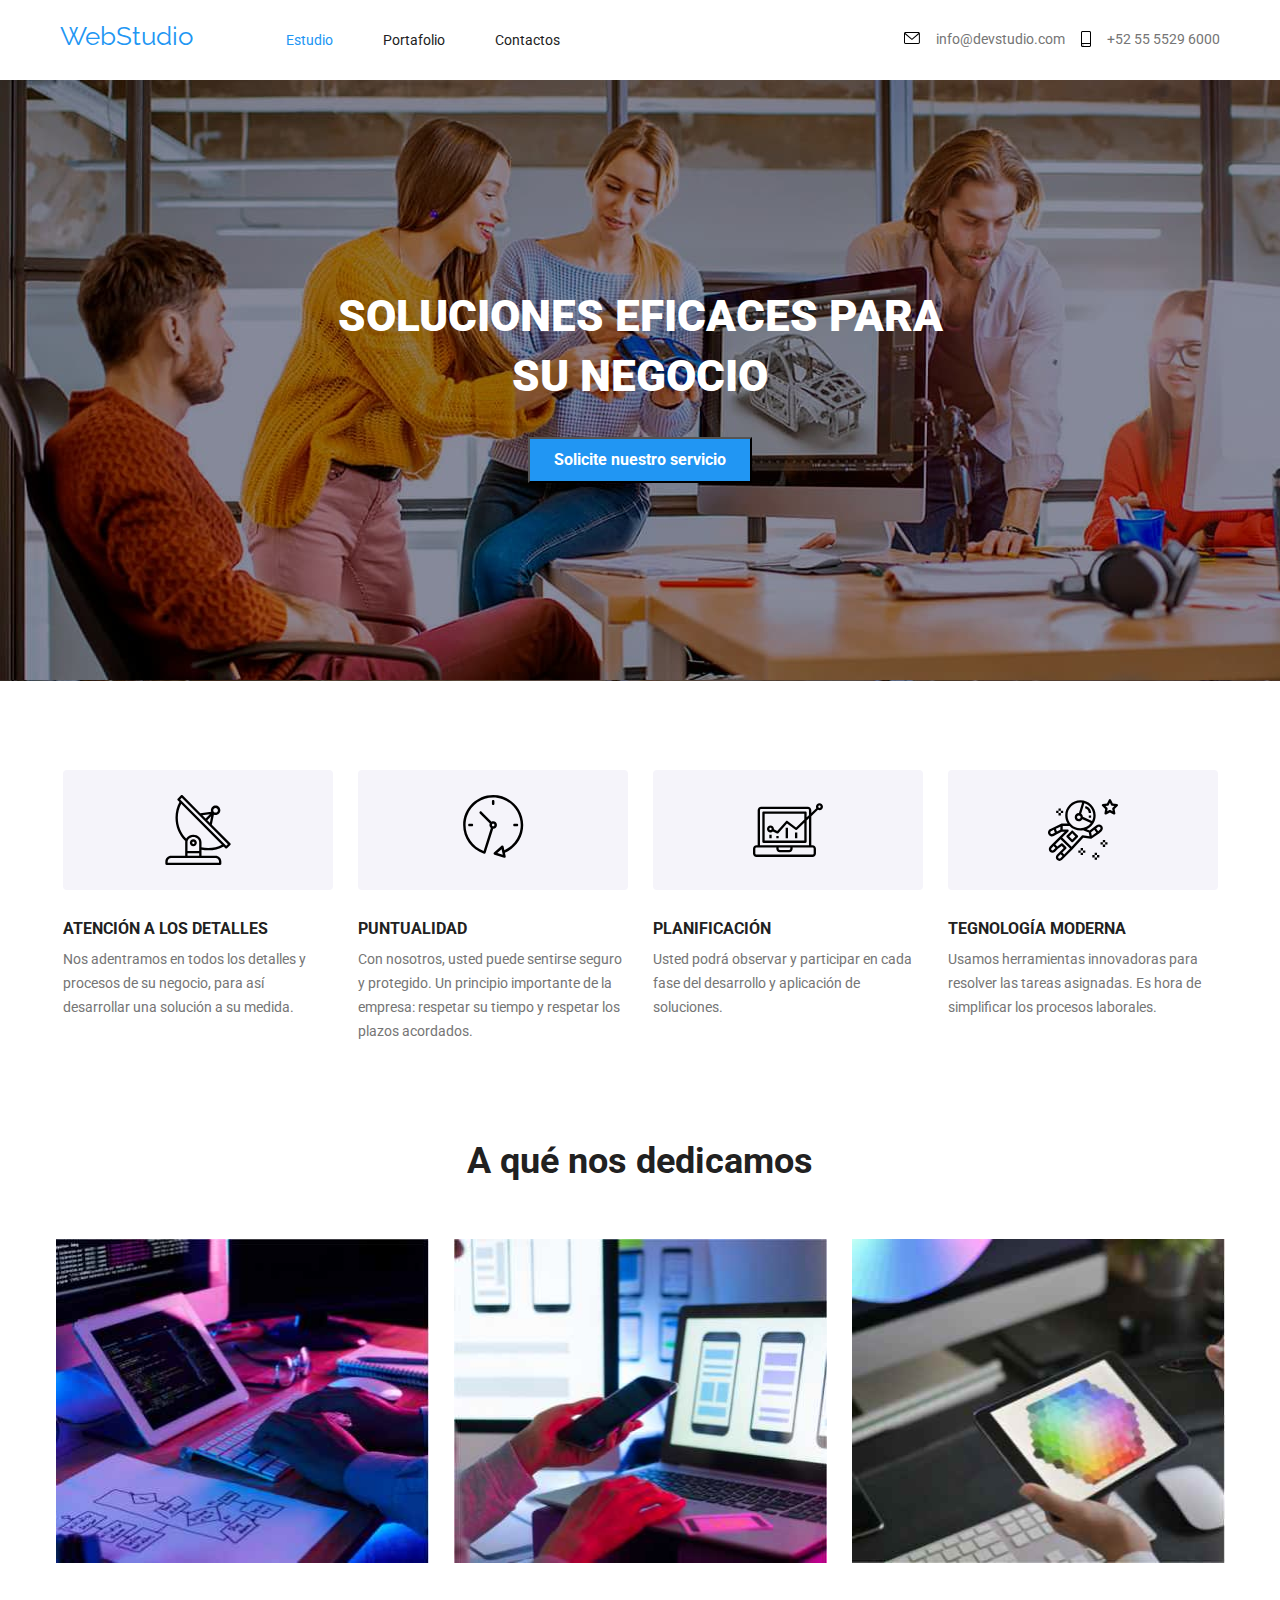
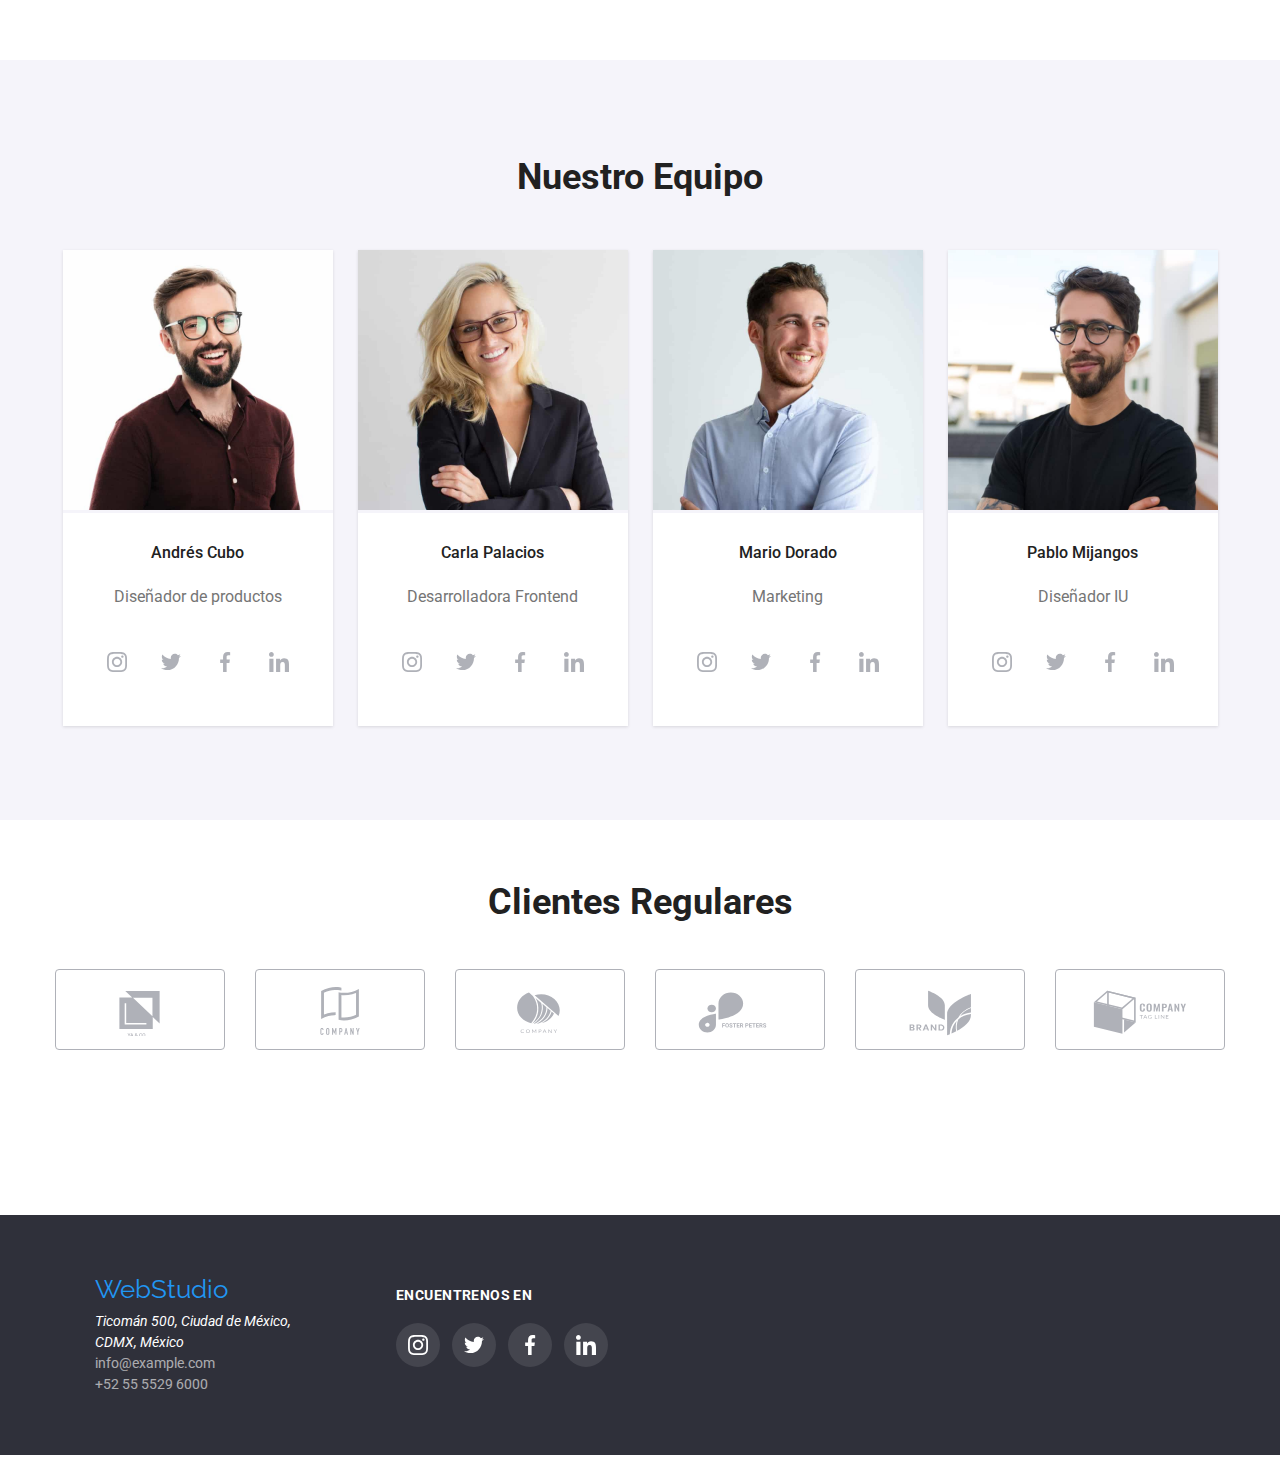
==== commit 48470439: "Commit 6 - Tarea 4 - header email phone" ====
--- a/index.html
+++ b/index.html
@@ -33,9 +33,19 @@
 
         <ul class="hero-contact">
           <li>
+                <svg class="icon-contact-email">
+                  <use href = './images/icons/symbol-defs.svg#icon-gen-sobre'>
+                </svg>
+          </li>
+          <li>
             <a class="hero-contact-email" href="mailto:info@devstudio.com"
               >info@devstudio.com</a
             >
+          </li>
+          <li>
+            <svg class="icon-contact-addres">
+              <use href = './images/icons/symbol-defs.svg#icon-gen-smartphone'>
+             </svg>
           </li>
           <li>
             <a href="tel:525555296000">+52 55 5529 6000</a>
--- a/css/styles.css
+++ b/css/styles.css
@@ -85,7 +85,7 @@
 }
 .hero-contact {
   display: flex;
-  column-gap: 50px;
+  column-gap: 16px;
   padding: 0px 0px;
   margin: 0px 0px;
 }
@@ -533,3 +533,13 @@
   padding-top: 72px;
   margin: 0px 0px 20px 70px;
 }
+.icon-contact-email {
+  margin: 0px;
+  width: 16px;
+  height: 12px;
+}
+.icon-contact-addres {
+  margin: 0px;
+  width: 10px;
+  height: 16px;
+}
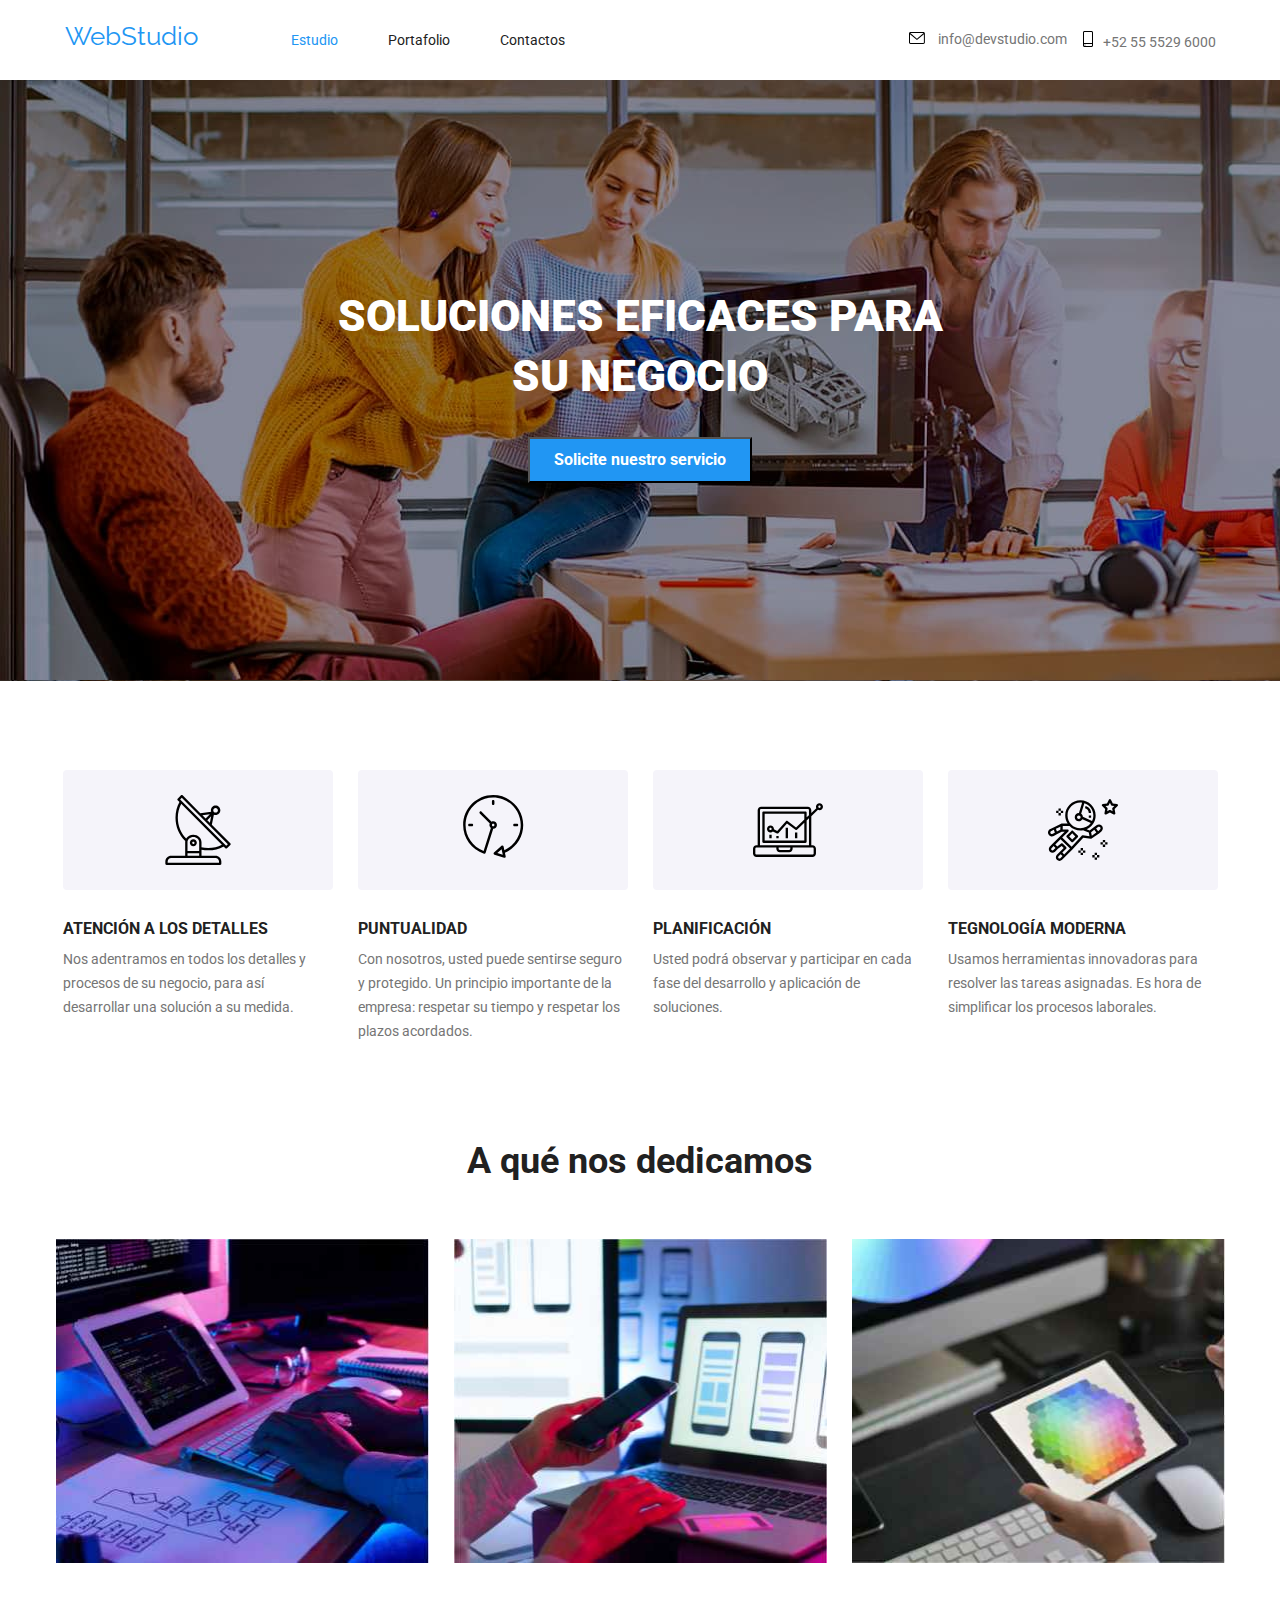
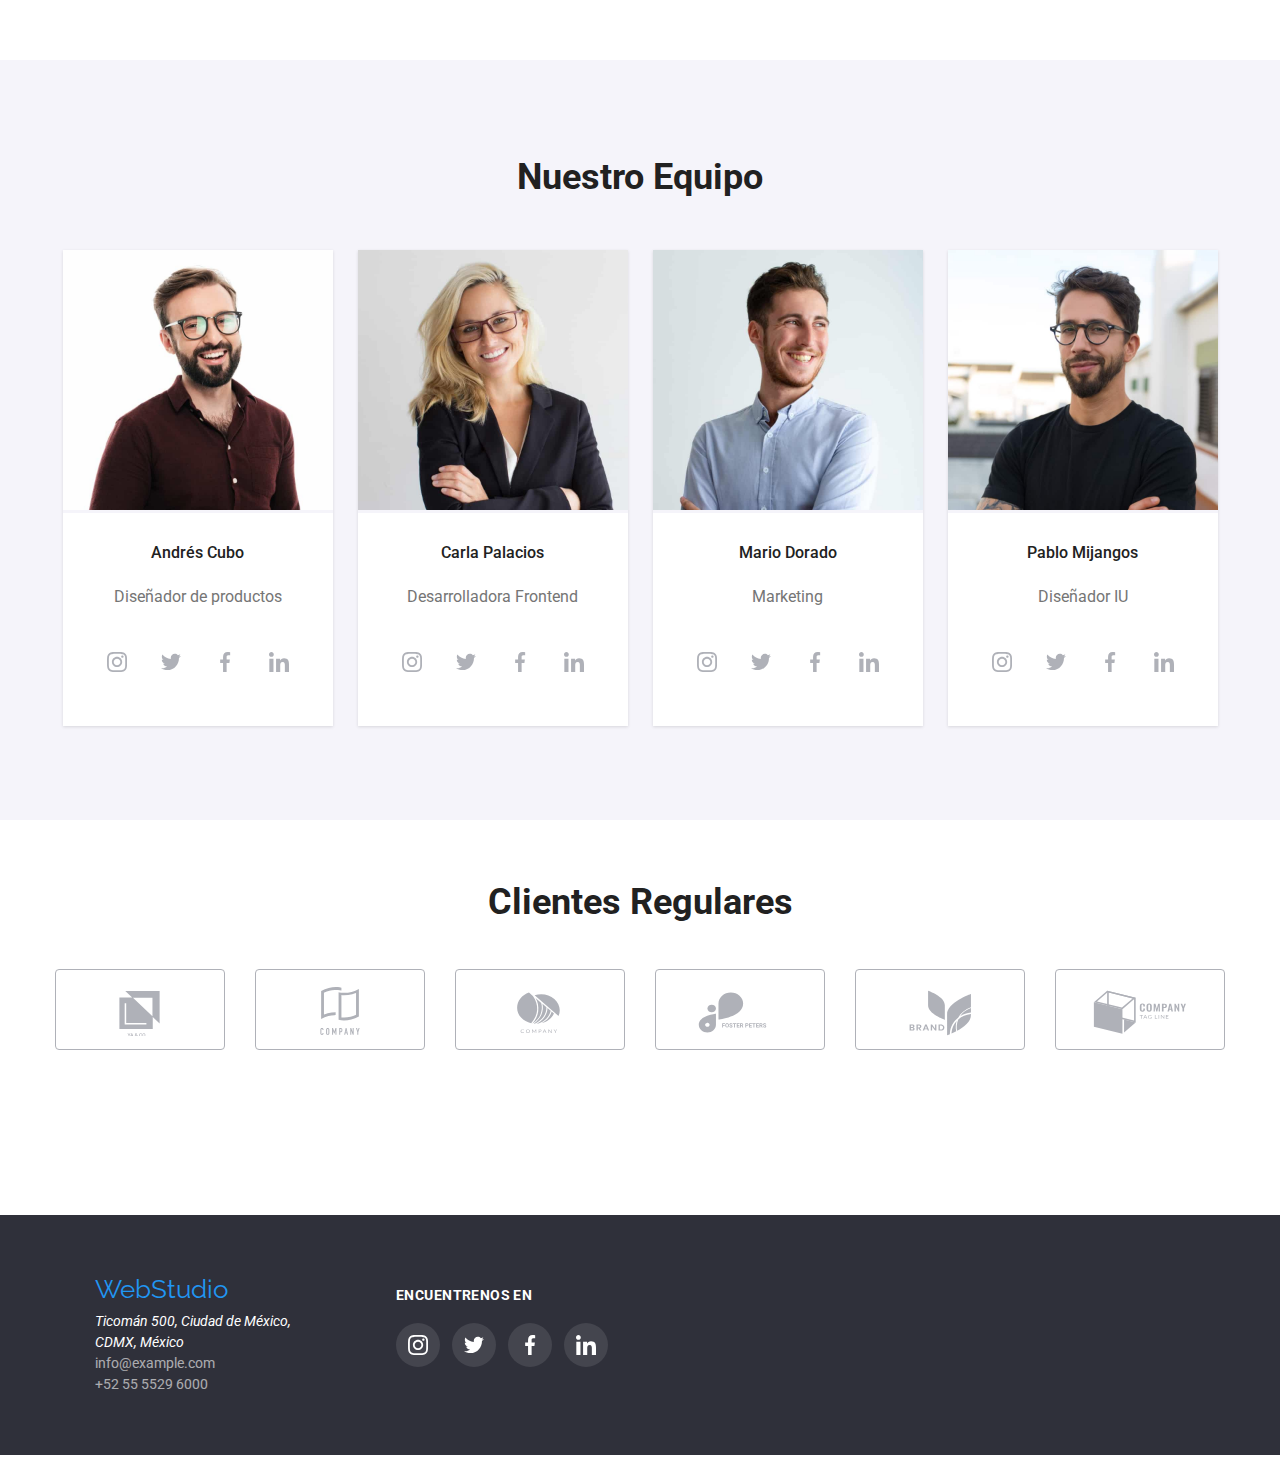
==== commit 43ff7e50: "Commit 7 - Tarea 4 - hover email phone" ====
--- a/index.html
+++ b/index.html
@@ -30,25 +30,18 @@
           <li><a href="portafolio.html">Portafolio</a></li>
           <li><a href="#">Contactos</a></li>
         </ul>
-
         <ul class="hero-contact">
           <li>
-                <svg class="icon-contact-email">
-                  <use href = './images/icons/symbol-defs.svg#icon-gen-sobre'>
-                </svg>
-          </li>
-          <li>
-            <a class="hero-contact-email" href="mailto:info@devstudio.com"
-              >info@devstudio.com</a
-            >
-          </li>
-          <li>
-            <svg class="icon-contact-addres">
-              <use href = './images/icons/symbol-defs.svg#icon-gen-smartphone'>
-             </svg>
-          </li>
-          <li>
-            <a href="tel:525555296000">+52 55 5529 6000</a>
+            <a class="link-contact" href="mailto:info@devstudio.com" > 
+              <svg class="icon-contact-email">
+                <use href = './images/icons/symbol-defs.svg#icon-gen-sobre'>
+              </svg>  info@devstudio.com</a>
+          </li>
+          <li>
+            <a class="link-contact" href="tel:525555296000">            
+              <svg class="icon-contact-addres">
+                <use href = './images/icons/symbol-defs.svg#icon-gen-smartphone'>
+              </svg>+52 55 5529 6000</a>
           </li>
         </ul>
       </nav>
@@ -279,7 +272,7 @@
 
     <section>
       <div class="container">
-         <h2 class="text-clients">Clientes Regulares</h2>
+        <h2 class="text-clients">Clientes Regulares</h2>
         <ul class="group-client">
           <li>
             <div class="icon-cli-container">
--- a/css/styles.css
+++ b/css/styles.css
@@ -38,7 +38,7 @@
 
 .navigation-container {
   display: flex;
-
+  background-image: url(../images/hero-image.jpg);
   align-items: center;
 }
 
@@ -176,8 +176,10 @@
 }
 .main-introduction {
   justify-content: center;
+  background: url(../images/head-image.jpg),
+    lightgray 0px -147.517px / 100% 170.667% no-repeat;
   background-color: var(--main-introducion);
-  background-image: url(../images/head-image.jpg);
+  /*background-image: url(../images/head-image.jpg);*/
 }
 .footer {
   background-color: var(--main-introducion);
@@ -534,12 +536,19 @@
   margin: 0px 0px 20px 70px;
 }
 .icon-contact-email {
-  margin: 0px;
+  margin: 0px 10px 0px 0px;
   width: 16px;
   height: 12px;
 }
 .icon-contact-addres {
-  margin: 0px;
+  margin: 0px 10px 0px 0px;
   width: 10px;
   height: 16px;
 }
+.icon-contact-email:hover {
+  fill: var(--icon-fill);
+}
+.link-contact:hover {
+  fill: var(--icon-fill);
+  color: var(--icon-fill);
+}
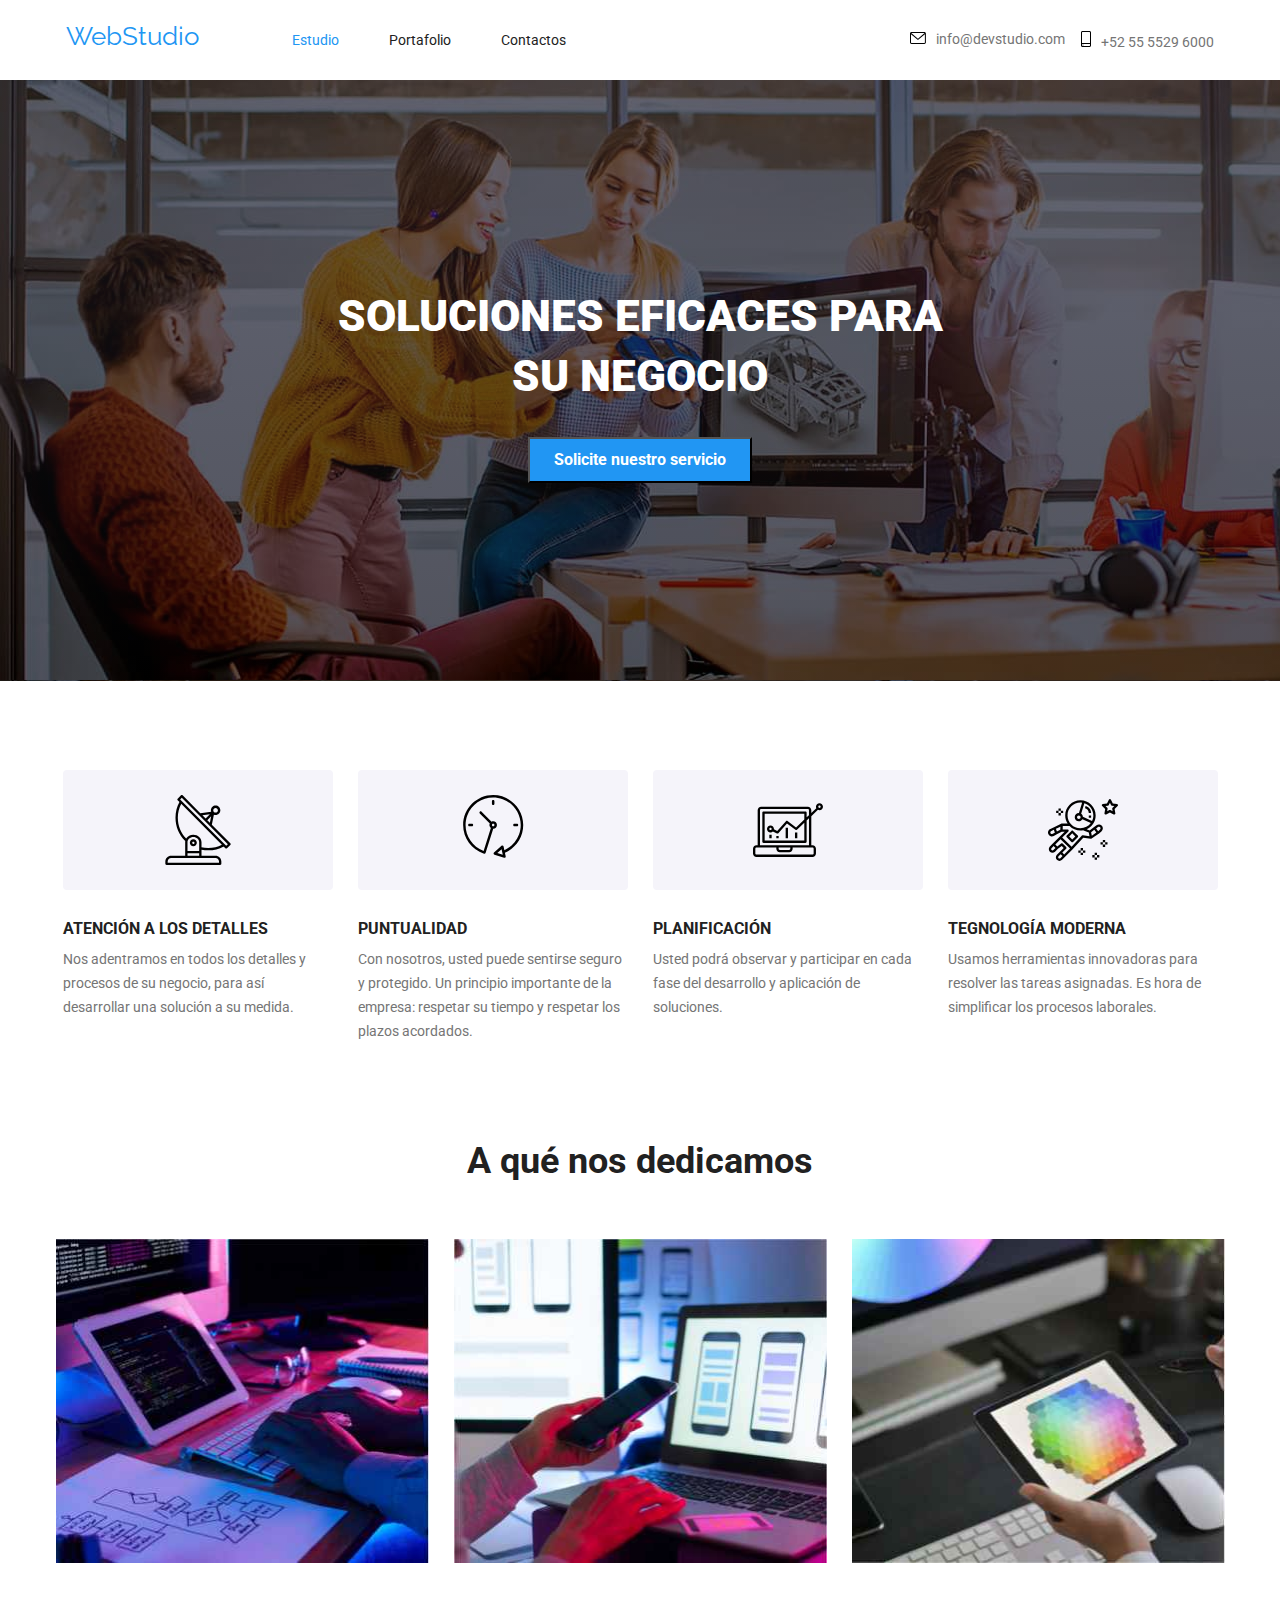
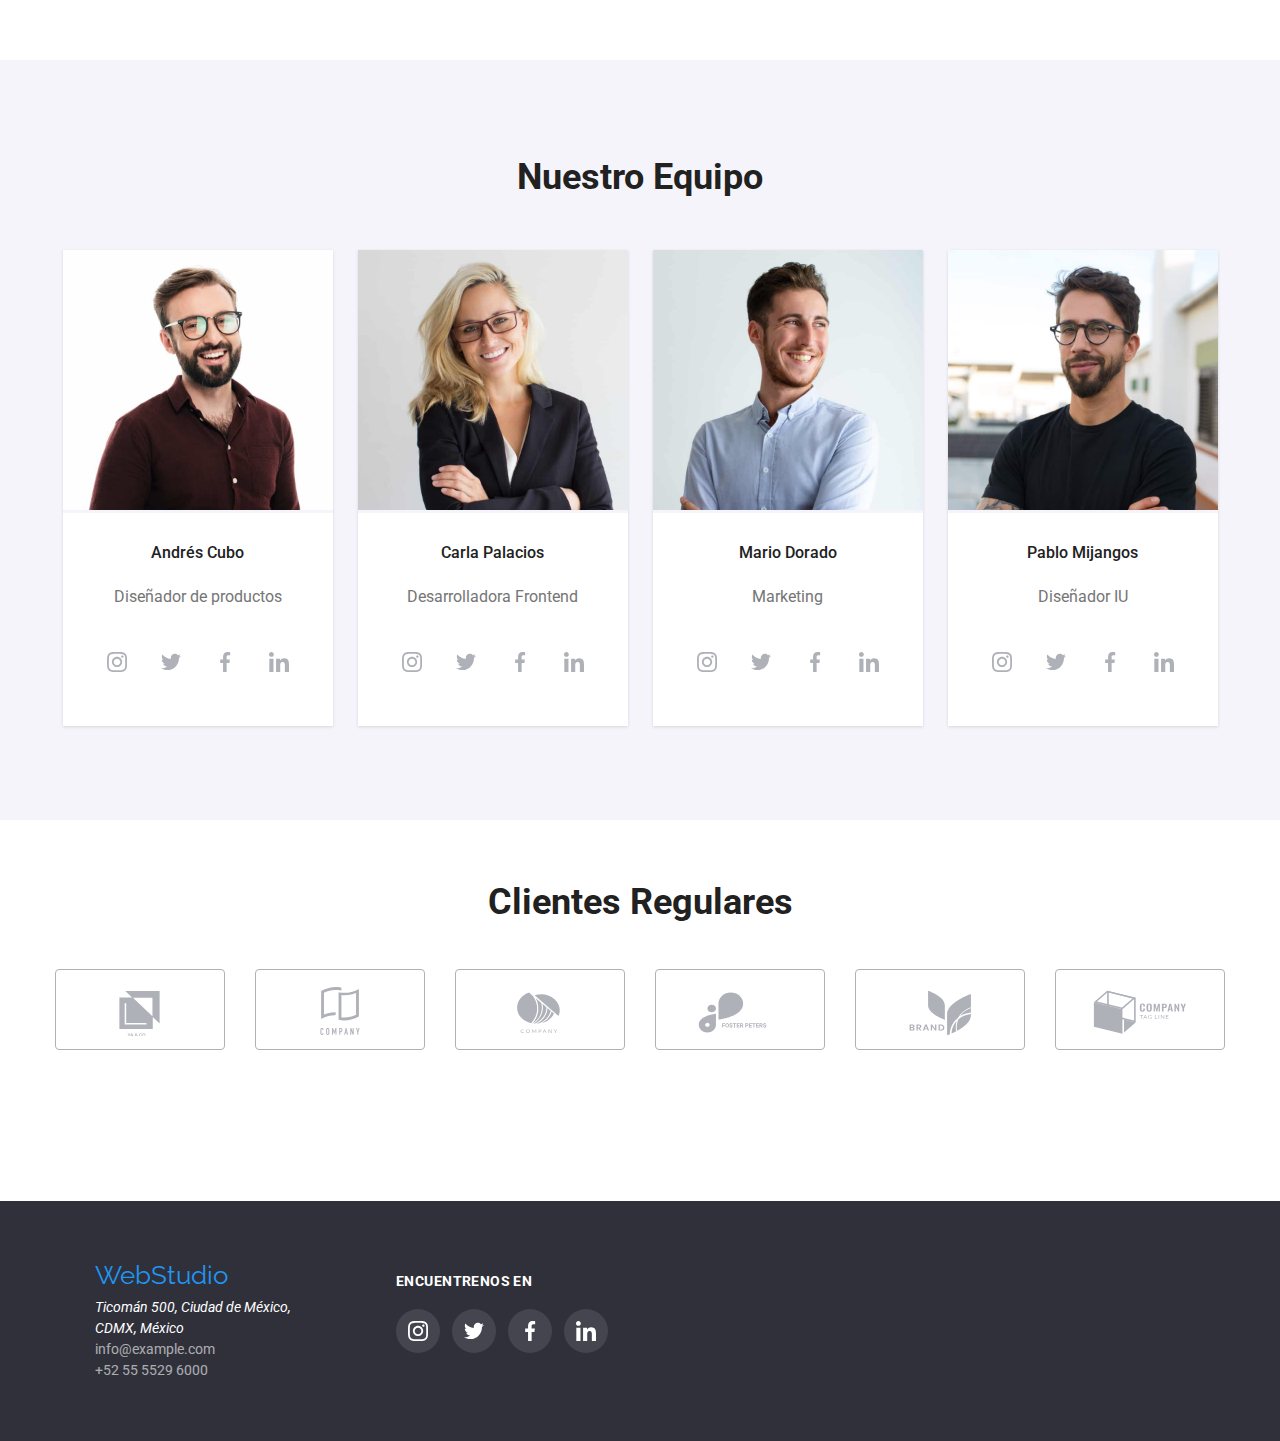
==== commit 26edf433: "Commit 10 - Tarea 4 - Focus main" ====
--- a/index.html
+++ b/index.html
@@ -35,7 +35,7 @@
             <a class="link-contact" href="mailto:info@devstudio.com" > 
               <svg class="icon-contact-email">
                 <use href = './images/icons/symbol-defs.svg#icon-gen-sobre'>
-              </svg>  info@devstudio.com</a>
+              </svg>info@devstudio.com </a>
           </li>
           <li>
             <a class="link-contact" href="tel:525555296000">            
@@ -149,25 +149,33 @@
               <h4>Andrés Cubo</h4>
               <span>Diseñador de productos</span>
               <ul class="rs-equipo">
-                <li class="rs-equipo-item" >
-                  <svg class="icon icon-color">
-                    <use href = './images/icons/symbol-defs.svg#icon-rs-instagram'>
-                    </svg>
-                </li>
-                <li  class="rs-equipo-item" >
-                  <svg class="icon">
-                    <use href = './images/icons/symbol-defs.svg#icon-rs-twitter'>
-                    </svg>
-                </li>
-                <li  class="rs-equipo-item" >
-                  <svg class="icon">
-                    <use href = './images/icons/symbol-defs.svg#icon-rs-facebook'>
-                    </svg>
-                </li>
-                <li  class="rs-equipo-item" >
-                  <svg class="icon">
-                    <use href = './images/icons/symbol-defs.svg#icon-rs-linkedin'>
-                    </svg>
+                <li>
+                  <a href="#" class="rs-equipo-item">
+                    <svg class="icon icon-color">
+                      <use href = './images/icons/symbol-defs.svg#icon-rs-instagram'>
+                    </svg>
+                  </a>
+                </li>
+                <li>
+                  <a href="#" class="rs-equipo-item">
+                    <svg class="icon icon-color">
+                      <use href = './images/icons/symbol-defs.svg#icon-rs-twitter'>
+                    </svg>
+                  </a>
+                </li>
+                <li>
+                  <a href="#" class="rs-equipo-item">
+                    <svg class="icon icon-color">
+                      <use href = './images/icons/symbol-defs.svg#icon-rs-facebook'>
+                    </svg>
+                  </a>
+                </li>
+                <li>
+                  <a href="#" class="rs-equipo-item">
+                    <svg class="icon icon-color">
+                      <use href = './images/icons/symbol-defs.svg#icon-rs-linkedin'>
+                    </svg>
+                  </a>
                 </li>
               </ul>
             </li>
@@ -180,25 +188,33 @@
               <h4>Carla Palacios</h4>
               <span>Desarrolladora Frontend</span>
               <ul class="rs-equipo">
-                <li class="rs-equipo-item" >
-                  <svg class="icon icon-color">
-                    <use href = './images/icons/symbol-defs.svg#icon-rs-instagram'>
-                    </svg>
-                </li>
-                <li  class="rs-equipo-item" >
-                  <svg class="icon">
-                    <use href = './images/icons/symbol-defs.svg#icon-rs-twitter'>
-                    </svg>
-                </li>
-                <li  class="rs-equipo-item" >
-                  <svg class="icon">
-                    <use href = './images/icons/symbol-defs.svg#icon-rs-facebook'>
-                    </svg>
-                </li>
-                <li  class="rs-equipo-item" >
-                  <svg class="icon">
-                    <use href = './images/icons/symbol-defs.svg#icon-rs-linkedin'>
-                    </svg>
+                <li>
+                  <a href="#" class="rs-equipo-item">
+                    <svg class="icon icon-color">
+                      <use href = './images/icons/symbol-defs.svg#icon-rs-instagram'>
+                    </svg>
+                  </a>
+                </li>
+                <li>
+                  <a href="#" class="rs-equipo-item">
+                    <svg class="icon icon-color">
+                      <use href = './images/icons/symbol-defs.svg#icon-rs-twitter'>
+                    </svg>
+                  </a>
+                </li>
+                <li>
+                  <a href="#" class="rs-equipo-item">
+                    <svg class="icon icon-color">
+                      <use href = './images/icons/symbol-defs.svg#icon-rs-facebook'>
+                    </svg>
+                  </a>
+                </li>
+                <li>
+                  <a href="#" class="rs-equipo-item">
+                    <svg class="icon icon-color">
+                      <use href = './images/icons/symbol-defs.svg#icon-rs-linkedin'>
+                    </svg>
+                  </a>
                 </li>
               </ul>
             </li>
@@ -212,25 +228,33 @@
               <span>Marketing</span>
 
               <ul class="rs-equipo">
-                <li class="rs-equipo-item" >
-                  <svg class="icon icon-color">
-                    <use href = './images/icons/symbol-defs.svg#icon-rs-instagram'>
-                    </svg>
-                </li>
-                <li  class="rs-equipo-item" >
-                  <svg class="icon">
-                    <use href = './images/icons/symbol-defs.svg#icon-rs-twitter'>
-                    </svg>
-                </li>
-                <li  class="rs-equipo-item" >
-                  <svg class="icon">
-                    <use href = './images/icons/symbol-defs.svg#icon-rs-facebook'>
-                    </svg>
-                </li>
-                <li  class="rs-equipo-item" >
-                  <svg class="icon">
-                    <use href = './images/icons/symbol-defs.svg#icon-rs-linkedin'>
-                    </svg>
+                <li>
+                  <a href="#" class="rs-equipo-item">
+                    <svg class="icon icon-color">
+                      <use href = './images/icons/symbol-defs.svg#icon-rs-instagram'>
+                    </svg>
+                  </a>
+                </li>
+                <li>
+                  <a href="#" class="rs-equipo-item">
+                    <svg class="icon icon-color">
+                      <use href = './images/icons/symbol-defs.svg#icon-rs-twitter'>
+                    </svg>
+                  </a>
+                </li>
+                <li>
+                  <a href="#" class="rs-equipo-item">
+                    <svg class="icon icon-color">
+                      <use href = './images/icons/symbol-defs.svg#icon-rs-facebook'>
+                    </svg>
+                  </a>
+                </li>
+                <li>
+                  <a href="#" class="rs-equipo-item">
+                    <svg class="icon icon-color">
+                      <use href = './images/icons/symbol-defs.svg#icon-rs-linkedin'>
+                    </svg>
+                  </a>
                 </li>
               </ul>
             </li>
@@ -243,25 +267,33 @@
               <h4>Pablo Mijangos</h4>
               <span>Diseñador IU</span>
               <ul class="rs-equipo">
-                <li class="rs-equipo-item" >
-                  <svg class="icon icon-color">
-                    <use href = './images/icons/symbol-defs.svg#icon-rs-instagram'>
-                    </svg>
-                </li>
-                <li  class="rs-equipo-item" >
-                  <svg class="icon">
-                    <use href = './images/icons/symbol-defs.svg#icon-rs-twitter'>
-                    </svg>
-                </li>
-                <li  class="rs-equipo-item" >
-                  <svg class="icon">
-                    <use href = './images/icons/symbol-defs.svg#icon-rs-facebook'>
-                    </svg>
-                </li>
-                <li  class="rs-equipo-item" >
-                  <svg class="icon">
-                    <use href = './images/icons/symbol-defs.svg#icon-rs-linkedin'>
-                    </svg>
+                <li>
+                  <a href="#" class="rs-equipo-item">
+                    <svg class="icon icon-color">
+                      <use href = './images/icons/symbol-defs.svg#icon-rs-instagram'>
+                    </svg>
+                  </a>
+                </li>
+                <li>
+                  <a href="#" class="rs-equipo-item">
+                    <svg class="icon icon-color">
+                      <use href = './images/icons/symbol-defs.svg#icon-rs-twitter'>
+                    </svg>
+                  </a>
+                </li>
+                <li>
+                  <a href="#" class="rs-equipo-item">
+                    <svg class="icon icon-color">
+                      <use href = './images/icons/symbol-defs.svg#icon-rs-facebook'>
+                    </svg>
+                  </a>
+                </li>
+                <li>
+                  <a href="#" class="rs-equipo-item">
+                    <svg class="icon icon-color">
+                      <use href = './images/icons/symbol-defs.svg#icon-rs-linkedin'>
+                    </svg>
+                  </a>
                 </li>
               </ul>
             </li>
@@ -275,46 +307,46 @@
         <h2 class="text-clients">Clientes Regulares</h2>
         <ul class="group-client">
           <li>
-            <div class="icon-cli-container">
-              <svg class="icon-cli">
-                <use href = './images/icons/symbol-defs.svg#icon-cli-1'>
-              </svg>
-            </div>
-          </li>
-          <li>
-            <div class="icon-cli-container">
+              <a href="#" class="icon-cli-container">
+                <svg class="icon-cli">
+                  <use href = './images/icons/symbol-defs.svg#icon-cli-1'>
+                </svg>
+              </a>
+          </li>
+          <li>
+            <a href="#" class="icon-cli-container">
               <svg class="icon-cli">
                 <use href = './images/icons/symbol-defs.svg#icon-cli-2'>
               </svg>
-            </div>
-          </li>
-          <li>
-            <div class="icon-cli-container">
+            </a>
+          </li>
+          <li>
+            <a href="#" class="icon-cli-container">
               <svg class="icon-cli">
                 <use href = './images/icons/symbol-defs.svg#icon-cli-3'>
               </svg>
-            </div>
-          </li>
-          <li>
-            <div class="icon-cli-container">
+            </a>
+          </li>
+          <li>
+            <a href="#" class="icon-cli-container">
               <svg class="icon-cli">
                 <use href = './images/icons/symbol-defs.svg#icon-cli-4'>
               </svg>
-            </div>
-          </li>
-          <li>
-            <div class="icon-cli-container">
+            </a>
+          </li>
+          <li>
+            <a href="#" class="icon-cli-container">
               <svg class="icon-cli">
                 <use href = './images/icons/symbol-defs.svg#icon-cli-5'>
               </svg>
-            </div>
-          </li>
-          <li>
-            <div class="icon-cli-container">
+            </a>
+          </li>
+          <li>
+            <a href="#" class="icon-cli-container">
               <svg class="icon-cli">
                 <use href = './images/icons/symbol-defs.svg#icon-cli-6'>
               </svg>
-            </div>
+            </a>
           </li>
         </ul>
       </div>
@@ -349,25 +381,33 @@
           <li>
             <h5 class="text-company">ENCUENTRENOS EN</h5>
             <ul class="rs-company-group">
-                <li class="rs-company-item1" >
+              <li >
+                <a href="#" class="rs-company-item">
                   <svg class="icon-cp">
                     <use href = './images/icons/symbol-defs.svg#icon-rs-instagram'>
-                    </svg>
-                </li>
-                <li  class="rs-company-item1" >
+                  </svg>
+                </a>
+              </li>
+              <li>
+                <a href="#" class="rs-company-item">
                   <svg class="icon-cp">
                     <use href = './images/icons/symbol-defs.svg#icon-rs-twitter'>
-                    </svg>
-                </li>
-                <li  class="rs-company-ite1m" >
+                  </svg>
+                </a>
+              </li>
+              <li>
+                <a href="#" class="rs-company-item">
                   <svg class="icon-cp">
                     <use href = './images/icons/symbol-defs.svg#icon-rs-facebook'>
-                    </svg>
-                </li>
-                <li  class="rs-company-item1" >
+                  </svg>
+                </a>
+              </li>
+              <li>
+                <a href="#" class="rs-company-item">
                   <svg class="icon-cp">
                     <use href = './images/icons/symbol-defs.svg#icon-rs-linkedin'>
                     </svg>
+                  </a>
                 </li>
               </ul>
           </li>
--- a/css/styles.css
+++ b/css/styles.css
@@ -38,7 +38,6 @@
 
 .navigation-container {
   display: flex;
-  background-image: url(../images/hero-image.jpg);
   align-items: center;
 }
 
@@ -176,10 +175,12 @@
 }
 .main-introduction {
   justify-content: center;
-  background: url(../images/head-image.jpg),
-    lightgray 0px -147.517px / 100% 170.667% no-repeat;
-  background-color: var(--main-introducion);
-  /*background-image: url(../images/head-image.jpg);*/
+  background-image: linear-gradient(
+      to bottom,
+      rgba(47, 48, 58, 0.4),
+      rgba(0, 0, 0, 0.4)
+    ),
+    url('../images/head-image.jpg');
 }
 .footer {
   background-color: var(--main-introducion);
@@ -417,7 +418,7 @@
   background-color: var(--basic-color);
   padding-bottom: 42px;
 }
-.rs-equipo li {
+.rs-equipo-item {
   display: flex;
   width: 44px;
   height: 44px;
@@ -425,11 +426,18 @@
   justify-content: center;
   align-items: center;
 }
-
+/* Ok */
 .rs-equipo-item:hover > .icon {
   fill: var(--basic-color);
 }
-.rs-equipo li:hover {
+.rs-equipo-item:hover {
+  background-color: var(--icon-fill);
+}
+/* Ok */
+.rs-equipo-item:focus > .icon {
+  fill: var(--basic-color);
+}
+.rs-equipo-item:focus {
   background-color: var(--icon-fill);
 }
 
@@ -479,12 +487,29 @@
   background-color: var(--basic-color);
   padding-bottom: 151px;
 }
-.icon-cli:hover {
-  fill: var(--web-color);
-}
+/* colorea borde de la imagen */
 .icon-cli-container:hover {
   border: 1px solid var(--web-color);
 }
+/* colorea icono */
+.icon-cli-container:hover > .icon-cli {
+  fill: var(--web-color);
+}
+
+.icon-cli-container:focus {
+  border: 1px solid var(--web-color);
+}
+.icon-cli-container:focus > .icon-cli {
+  fill: var(--web-color);
+}
+
+/* 
+.icon-cli-container:hover {
+  
+}
+.icon-cli-container:focus {
+  
+} */
 .text-clients {
   text-align: center;
   padding-top: 59px;
@@ -493,6 +518,7 @@
 
 .nav-footer-all {
   display: flex;
+  margin: 0px;
 }
 
 .icon-cp {
@@ -512,7 +538,7 @@
   margin: 0px 0px 0px 70px;
   padding-bottom: 0px;
 }
-.rs-company-group li {
+.rs-company-group a {
   display: flex;
   width: 44px;
   height: 44px;
@@ -522,12 +548,28 @@
   background-color: rgba(255, 255, 255, 0.1);
 }
 
-.rs-company-group:hover > .icon-cp {
+/* .rs-company-group:hover > .icon-cp {
   fill: var(--basic-color);
-}
-.rs-company-group li:hover {
+} */
+
+.rs-company-group a:hover {
   background-color: var(--icon-fill);
 }
+.rs-company-group a:focus {
+  background-color: var(--icon-fill);
+}
+
+/* .rs-company-a:focus {
+  background-color: var(--icon-fill);
+}
+
+.rs-company-group:focus > .icon-cp {
+  fill: var(--basic-color);
+}
+.rs-company-group > li:focus {
+  background-color: var(--icon-fill);
+} */
+
 .rs-company-item {
   background-color: rgba(255, 255, 255, 0.1);
 }
@@ -545,10 +587,13 @@
   width: 10px;
   height: 16px;
 }
-.icon-contact-email:hover {
-  fill: var(--icon-fill);
-}
+
 .link-contact:hover {
   fill: var(--icon-fill);
   color: var(--icon-fill);
 }
+
+.link-contact:focus {
+  fill: var(--icon-fill);
+  color: var(--icon-fill);
+}
